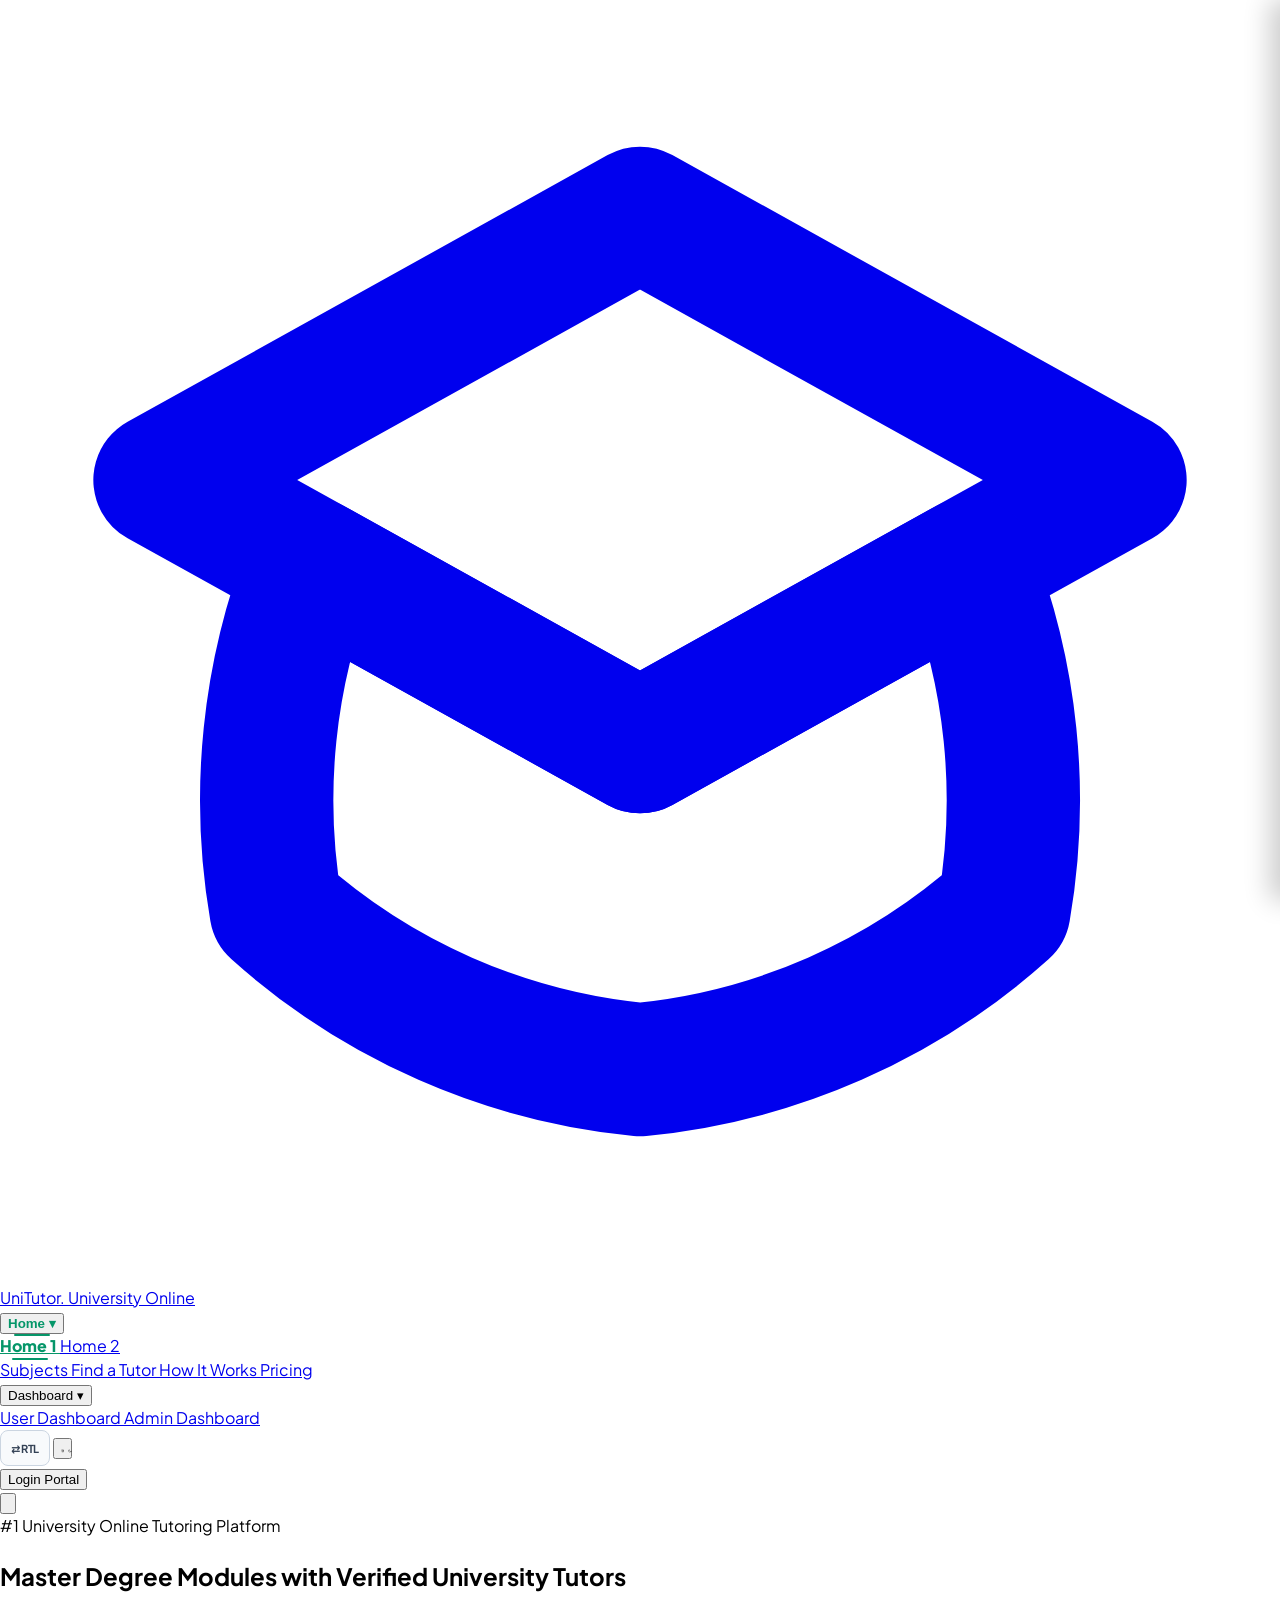
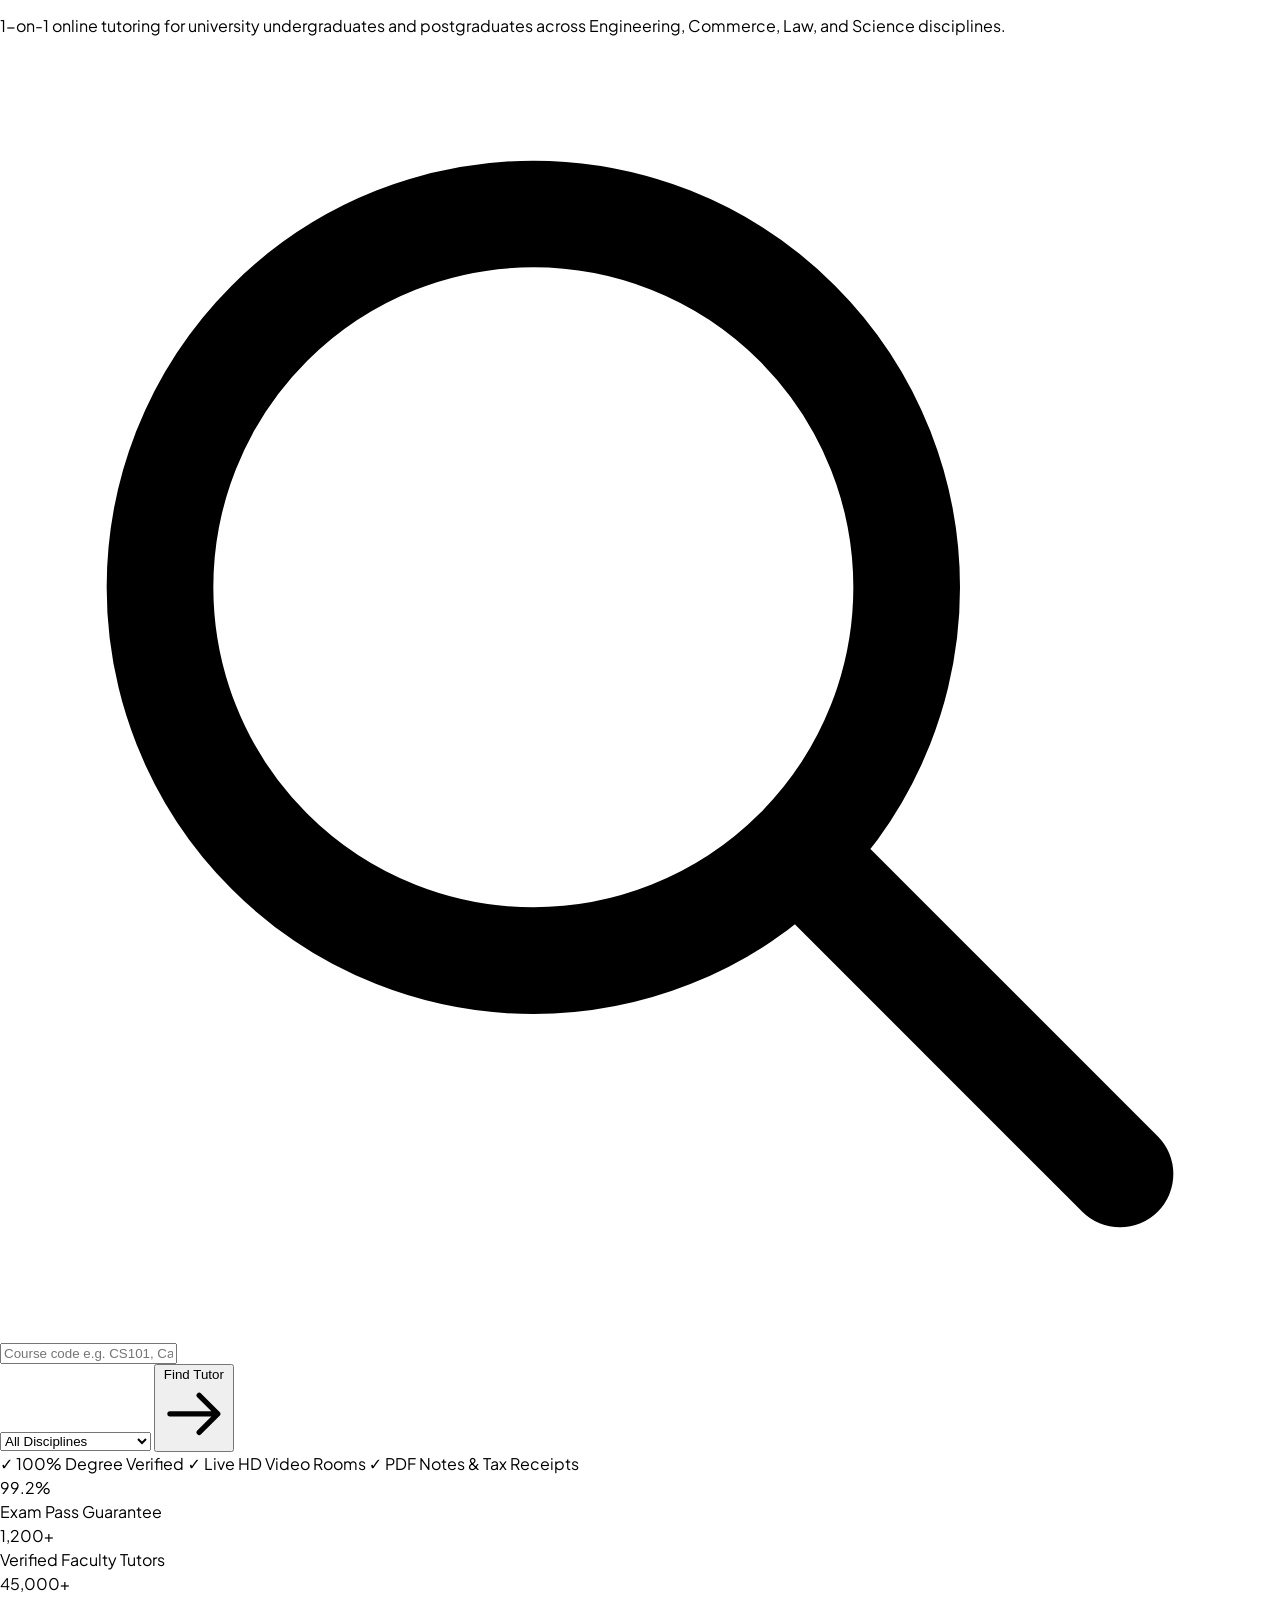
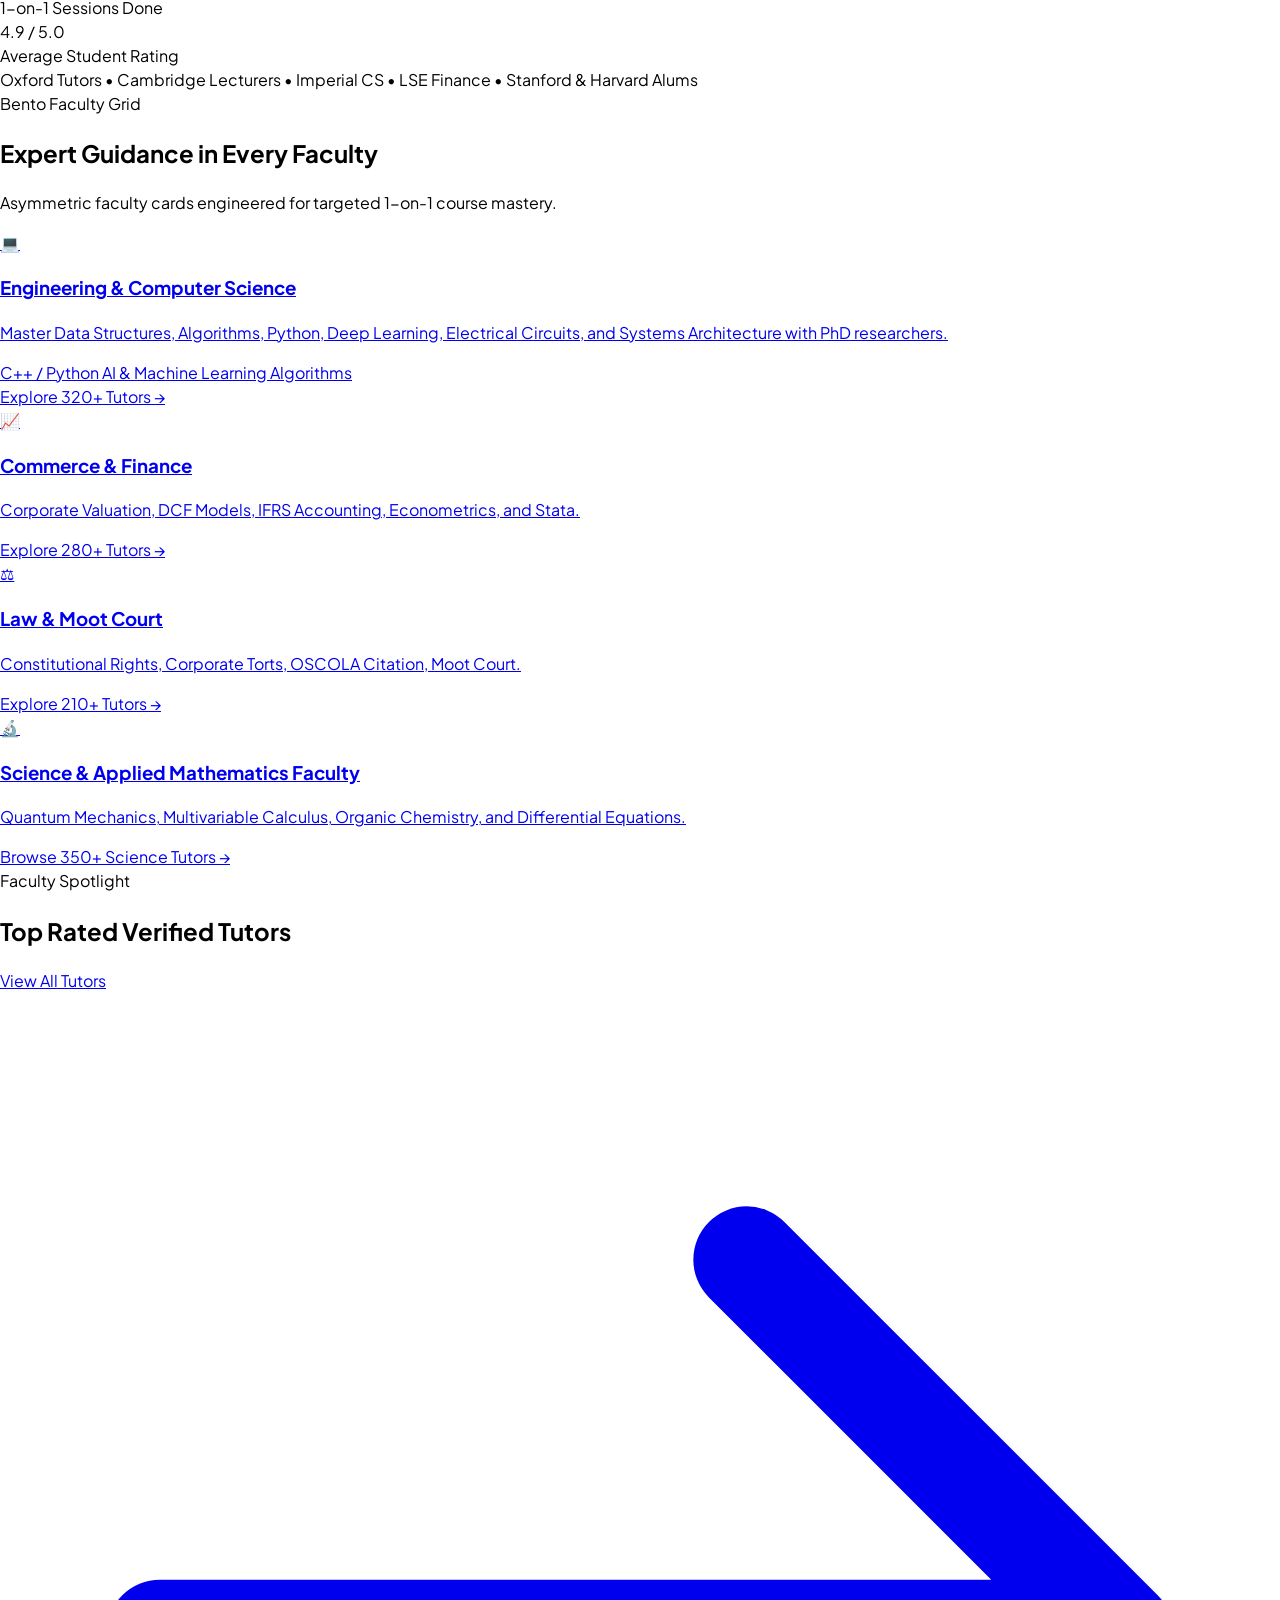
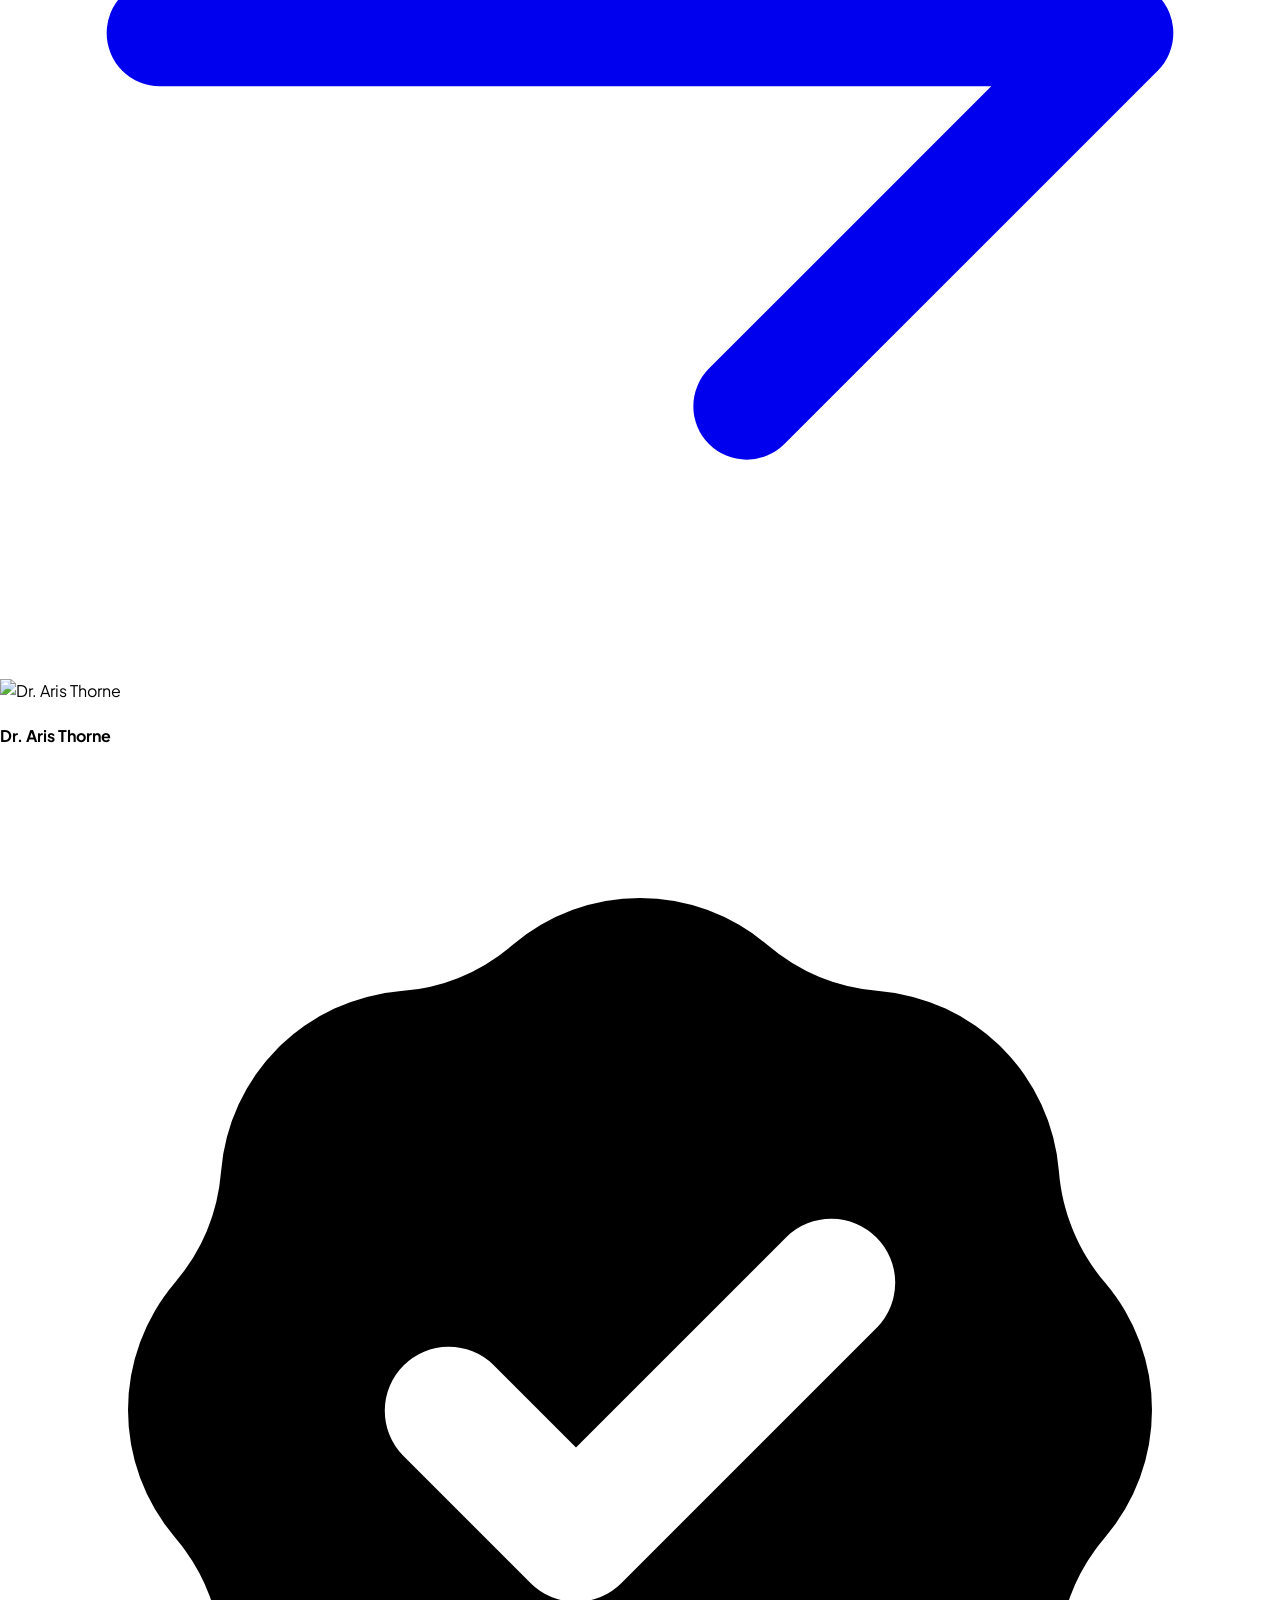
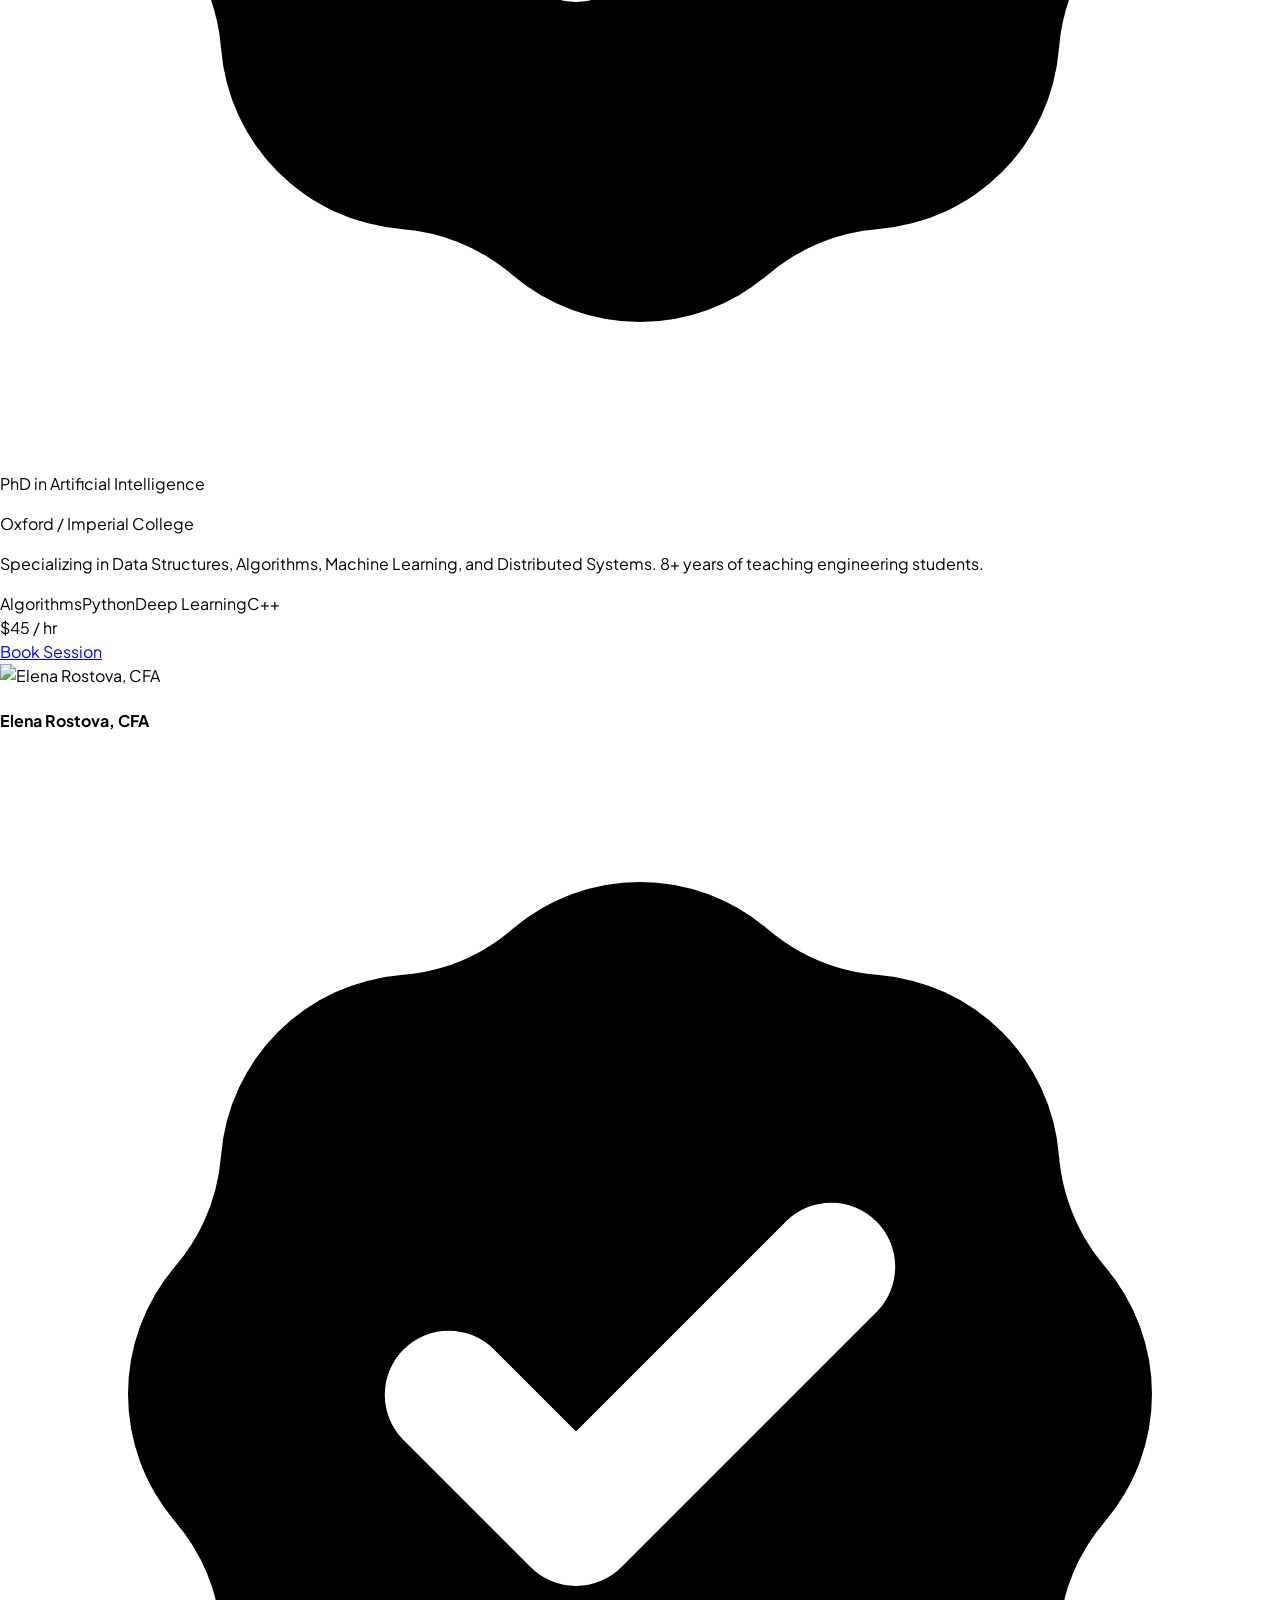
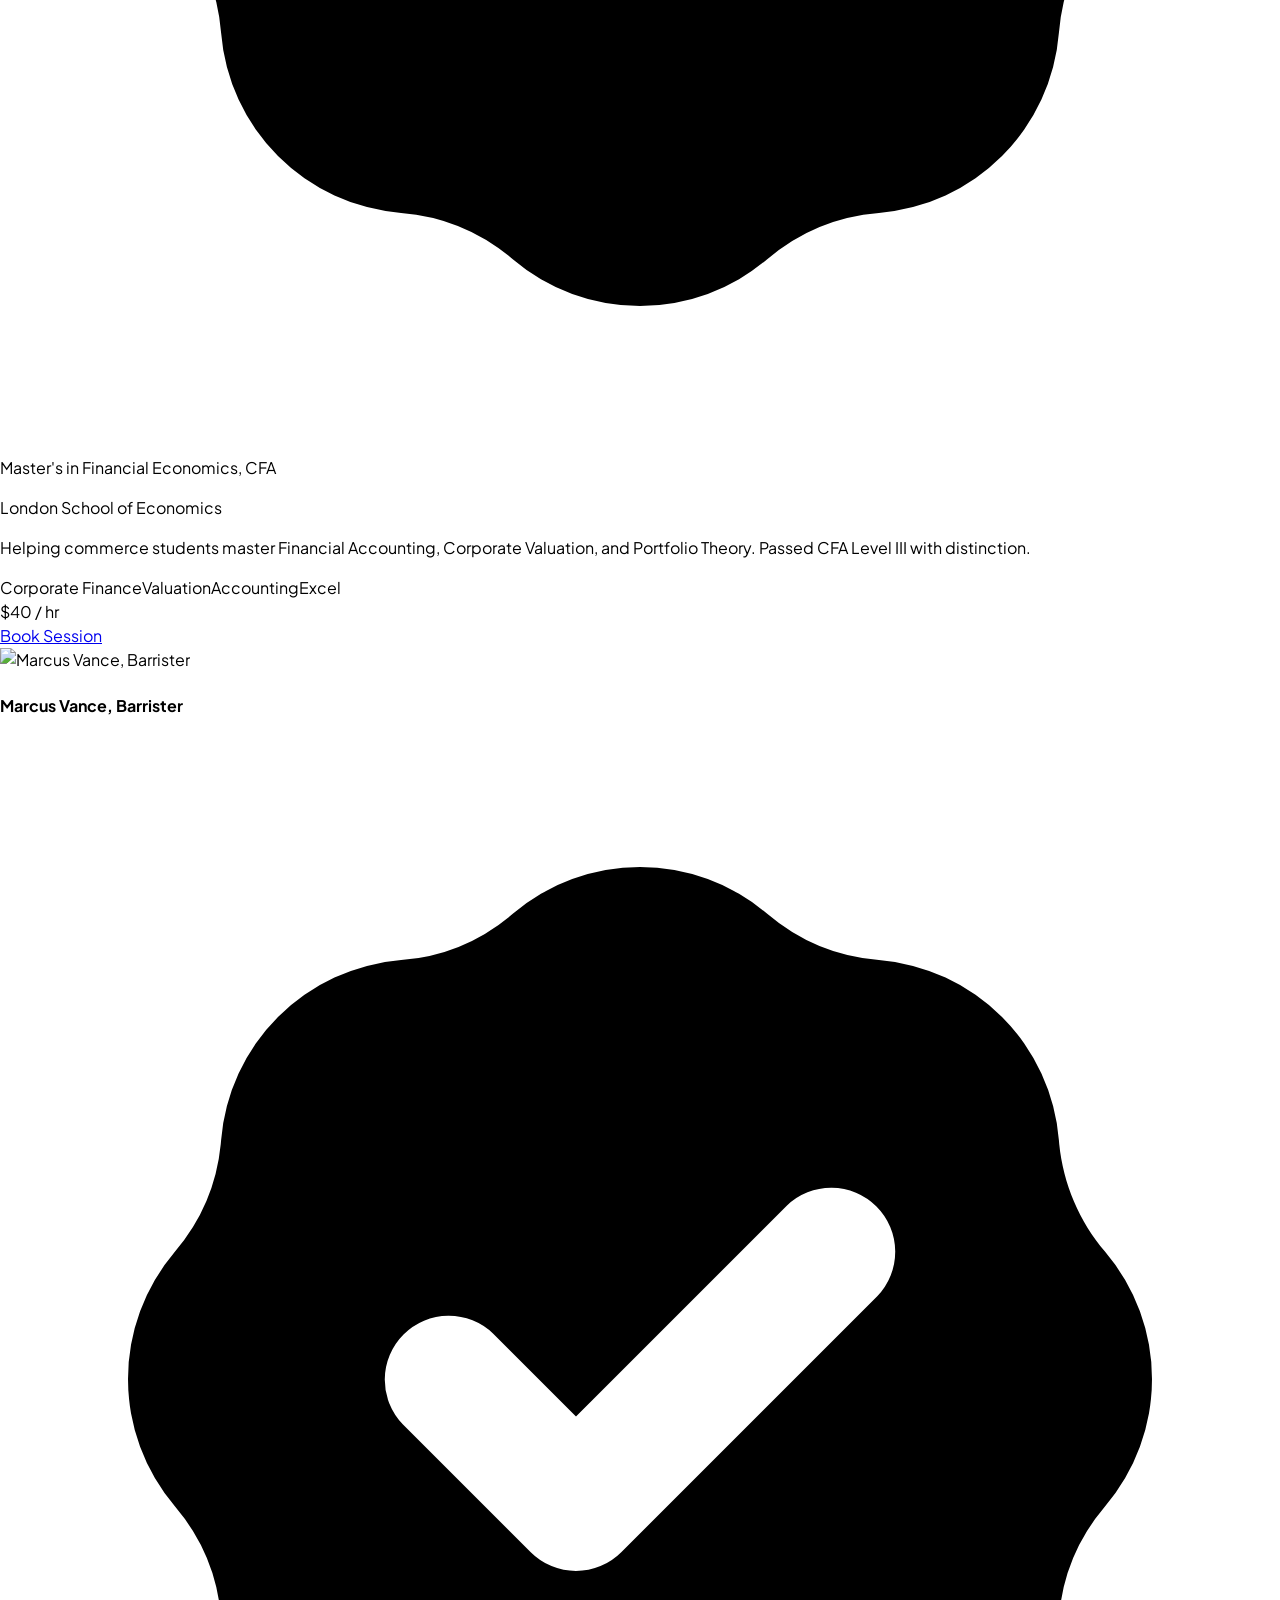
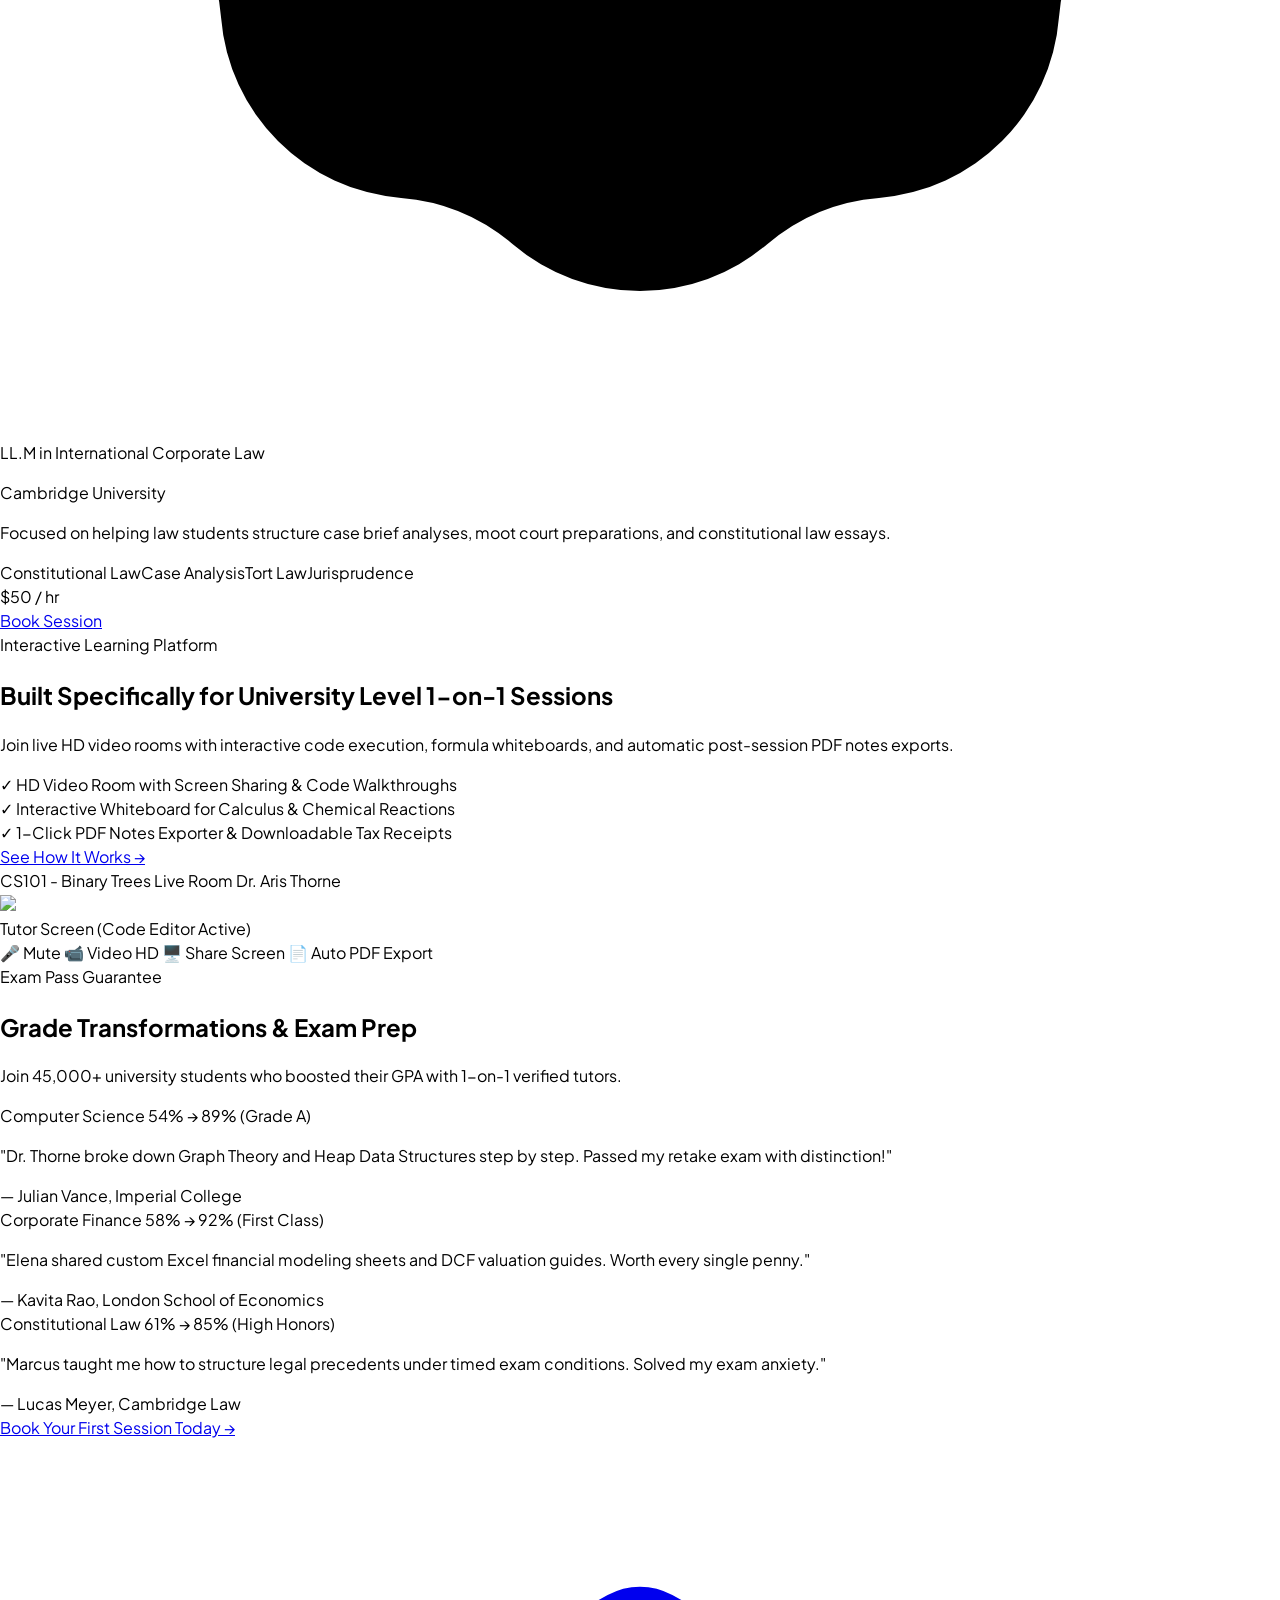
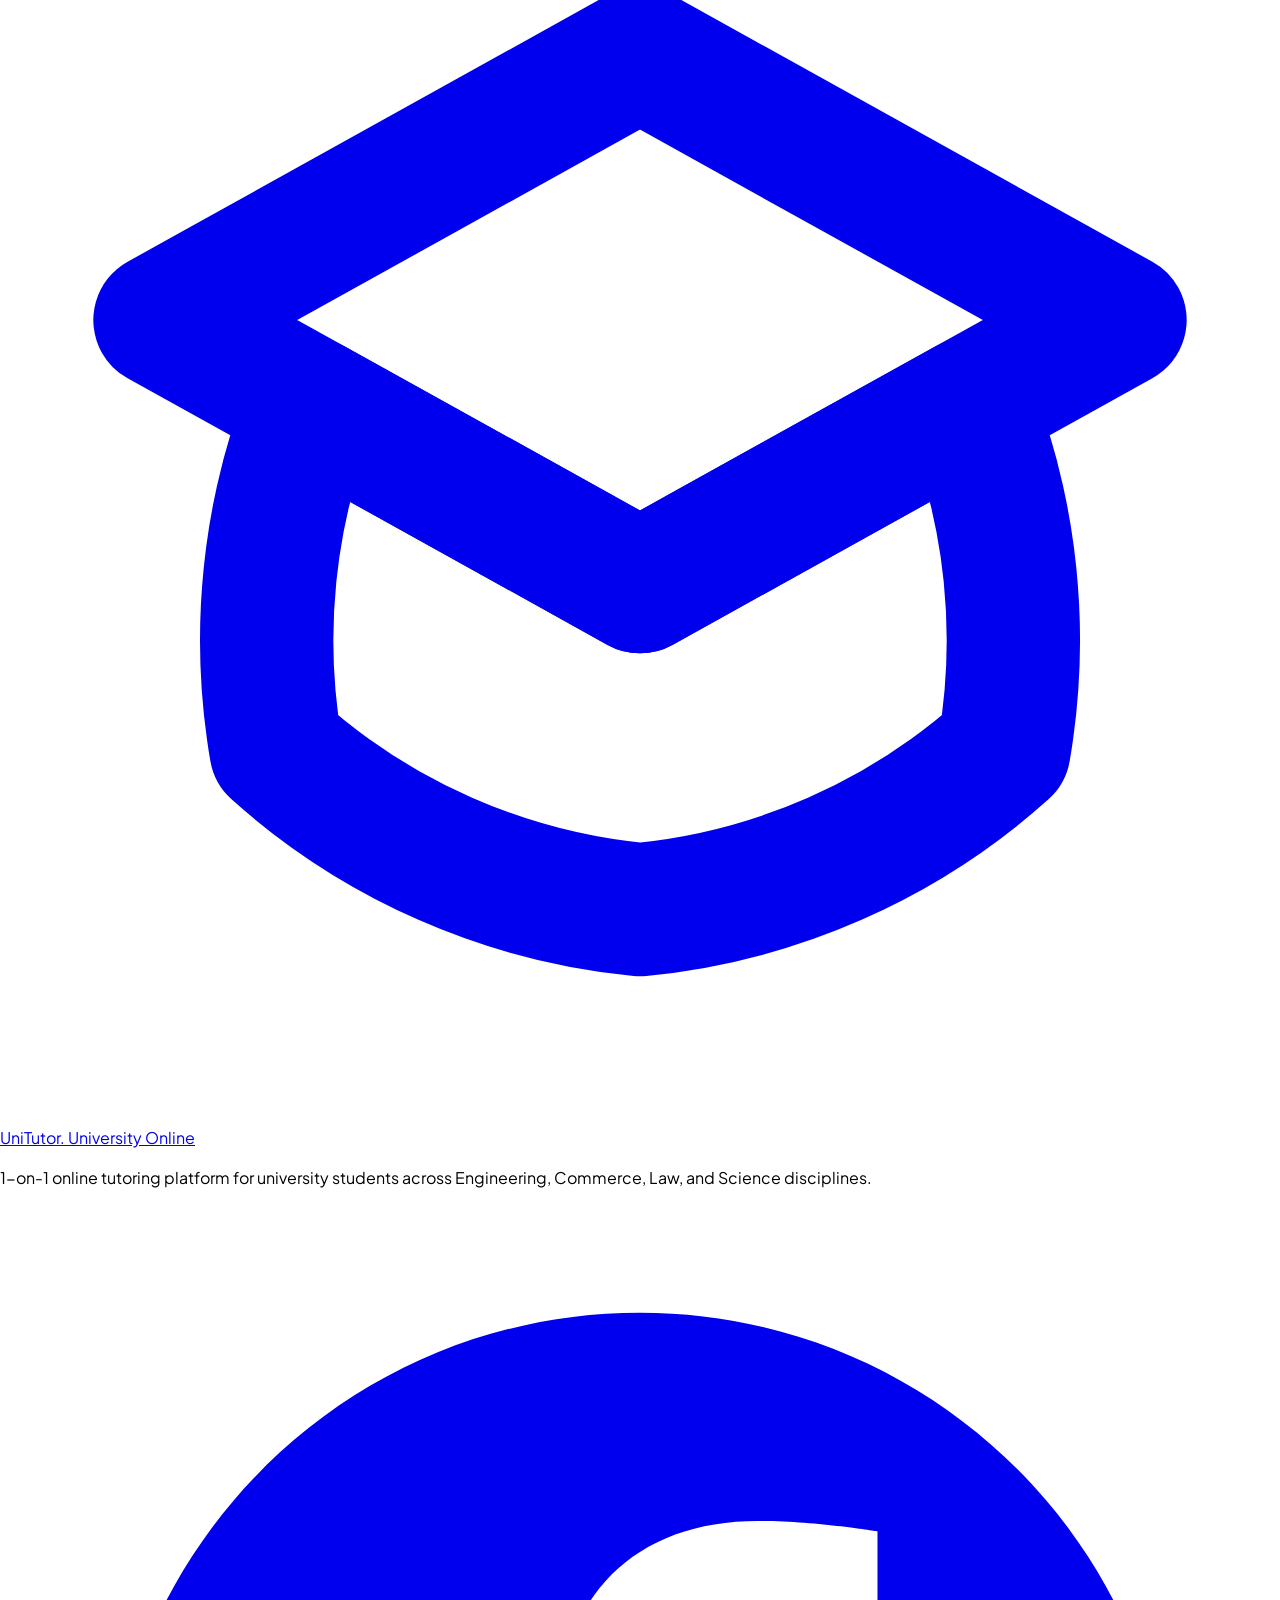
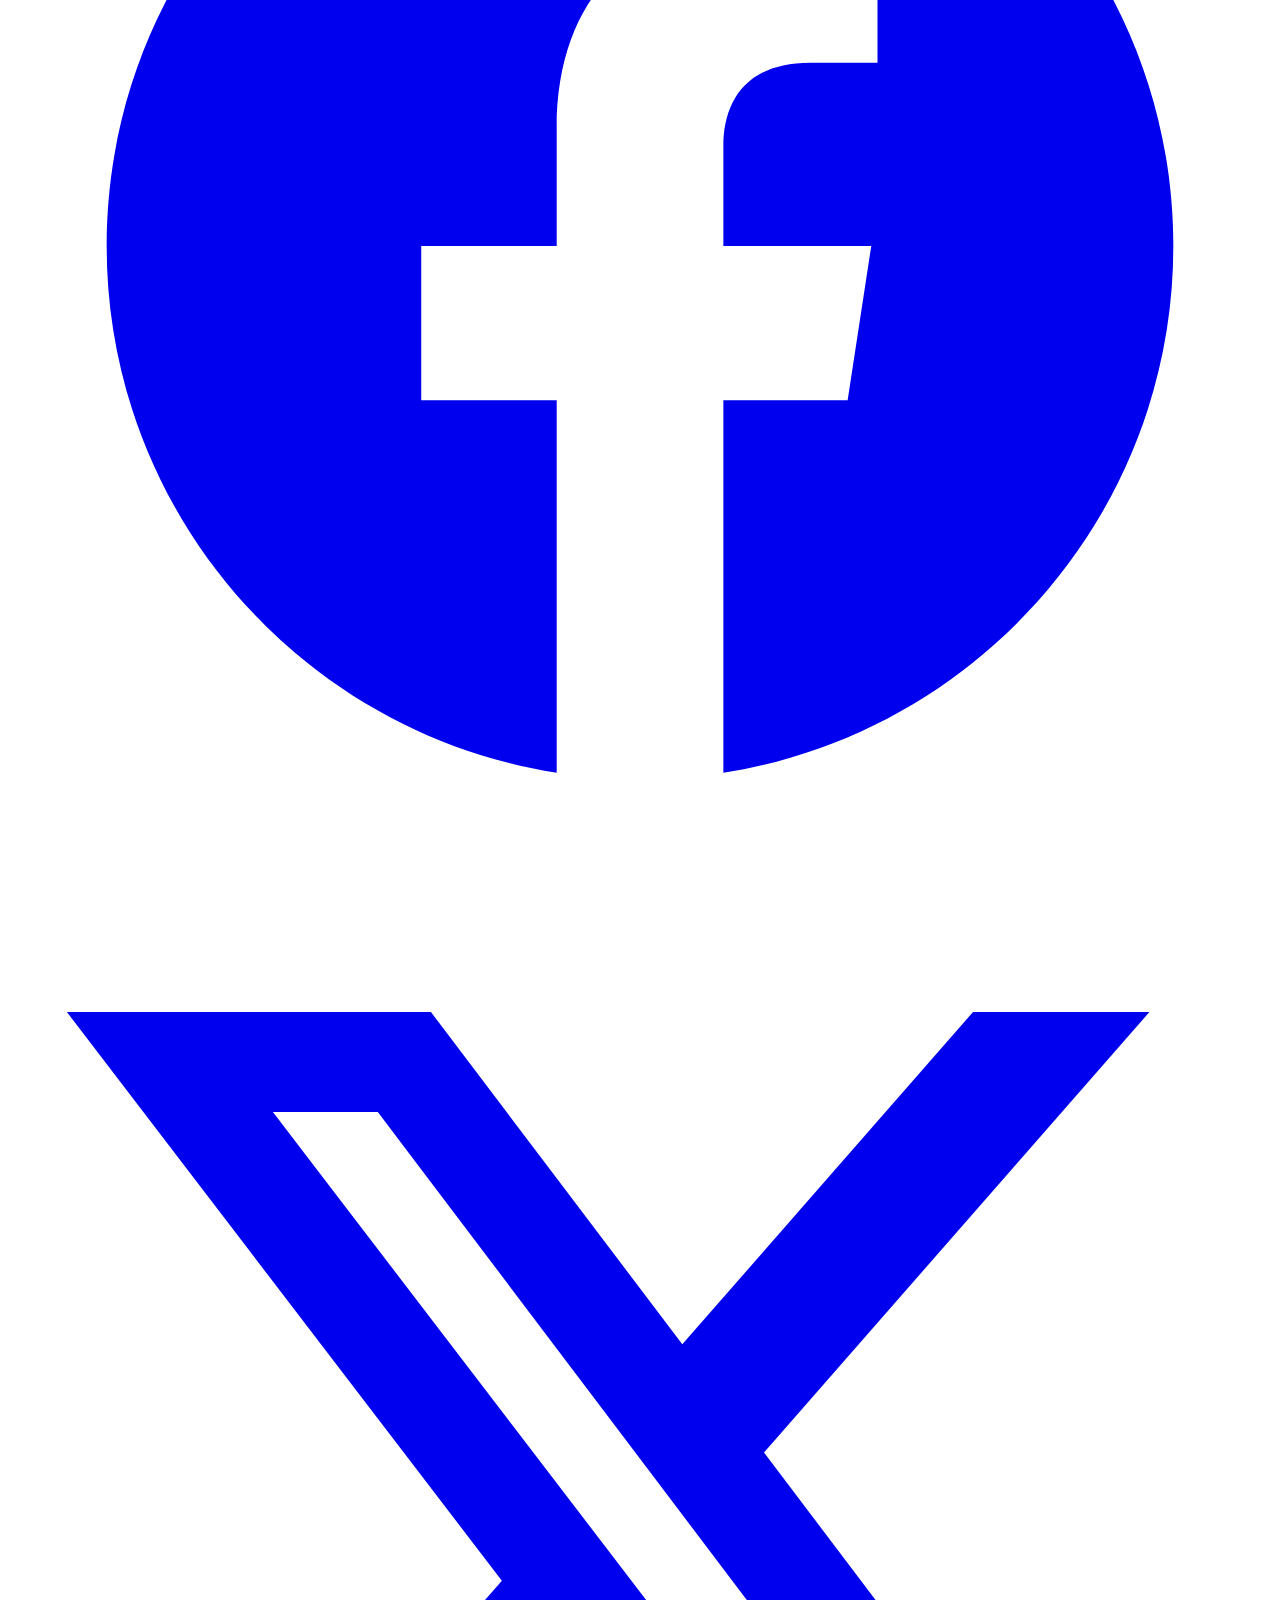
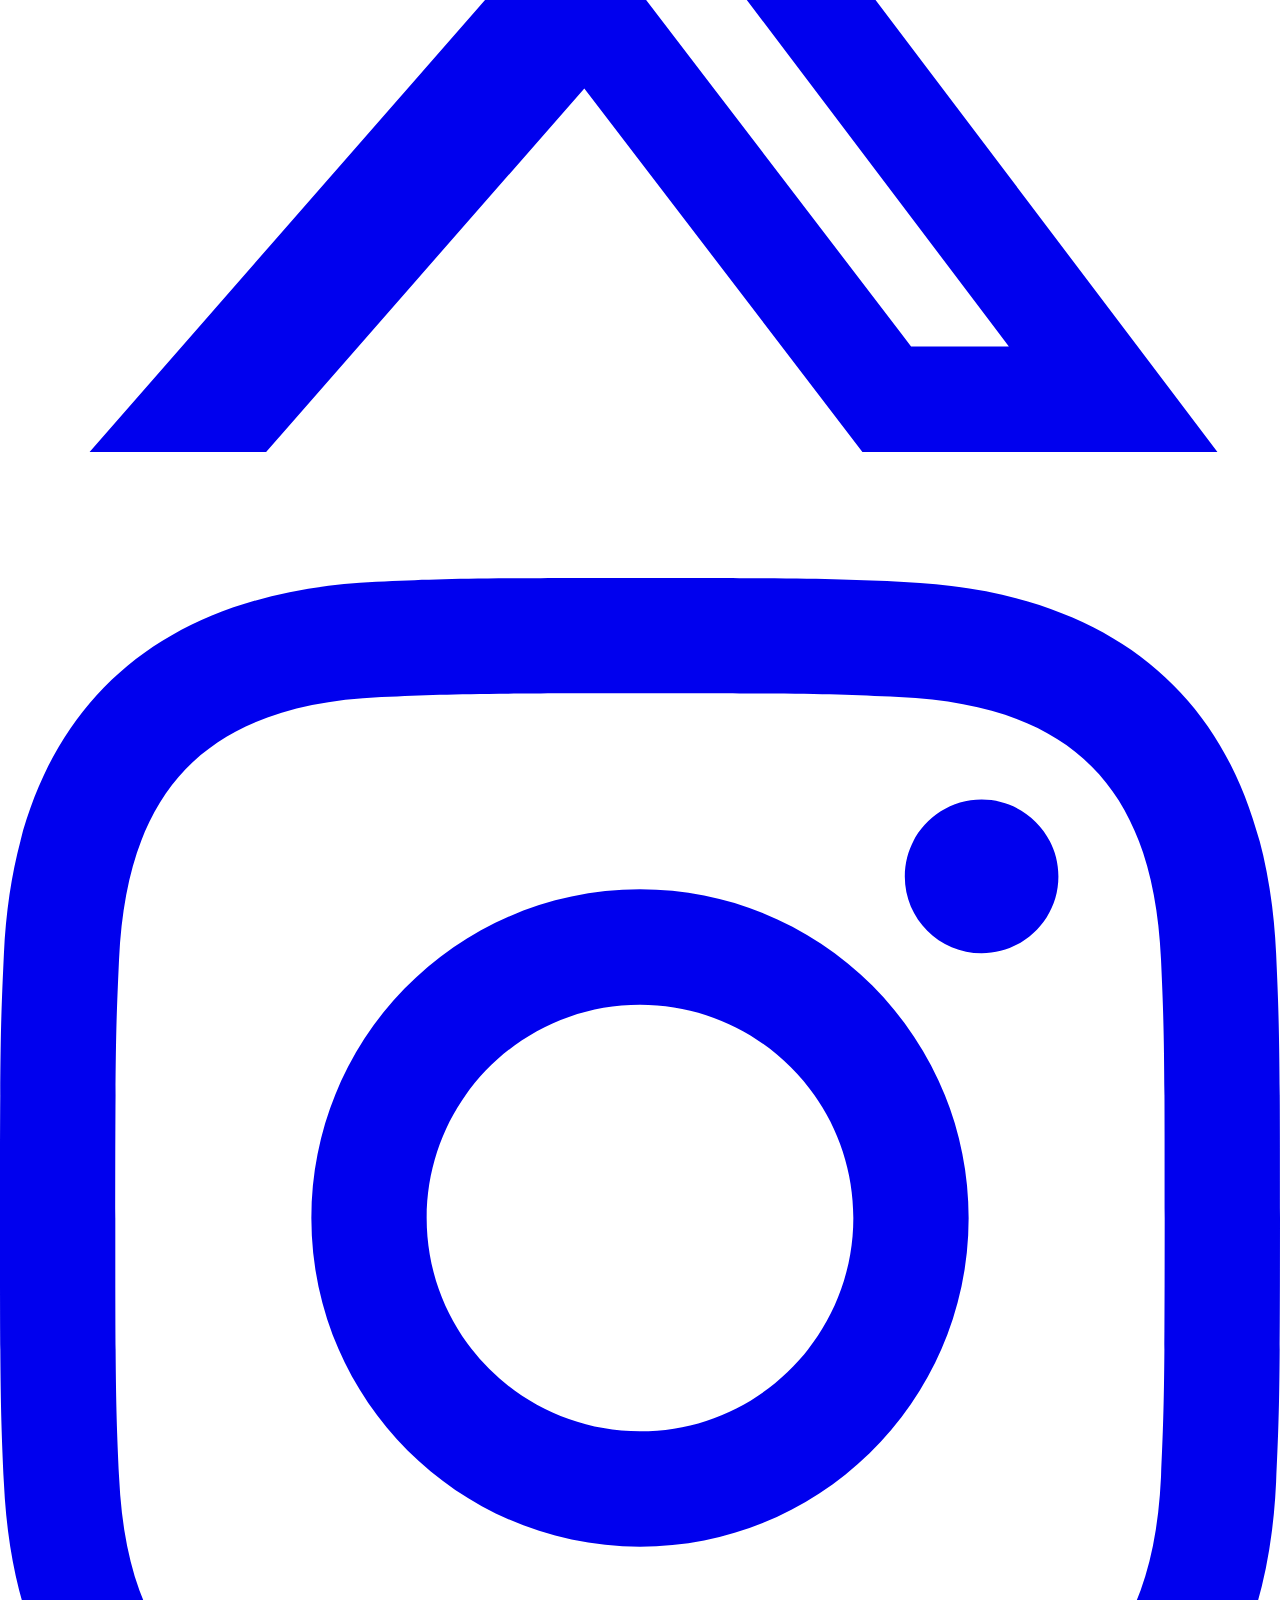
==== index.html @ f379d088 "first commit" ====
<!DOCTYPE html>
<html lang="en" dir="ltr" class="light">
<head>
  <meta charset="UTF-8">
  <meta name="viewport" content="width=device-width, initial-scale=1.0">
  <title>UniTutor - Online Tutoring for University Students</title>
  <link rel="icon" type="image/svg+xml" href="favicon.svg">
  
  <!-- Tailwind CSS CDN -->
  <script src="https://cdn.tailwindcss.com"></script>
  <script>
    tailwind.config = {
      darkMode: 'class',
      theme: {
        extend: {
          colors: {
            theme: {
              50: '#ecfdf5',
              100: '#d1fae5',
              200: '#a7f3d0',
              500: '#10b981',
              600: '#059669',
              700: '#047857',
              800: '#065f46',
              900: '#064e3b',
            },
            amberGold: {
              400: '#fbbf24',
              500: '#f59e0b',
              600: '#d97706',
            }
          }
        }
      }
    }
  </script>
  <link rel="stylesheet" href="css/styles.css">
</head>
<body class="bg-slate-50 text-slate-900 dark:bg-[#061512] dark:text-slate-100 min-h-screen flex flex-col font-sans transition-colors duration-300">

  <!-- Dynamic Sticky Activated Header Component Container -->
  <div id="navbar-container" class="sticky top-0 z-[9999] w-full">
    <header id="app-navbar" class="w-full bg-white/95 dark:bg-[#0d231e]/95 backdrop-blur-md border-b border-emerald-100 dark:border-[#1a3d35] transition-all duration-300">
      <div class="max-w-7xl mx-auto px-4 sm:px-6 lg:px-8">
        <div class="flex items-center justify-between h-16 one-line-nav">
          
          <!-- Brand Logo with Emblem -->
          <a href="index.html" class="flex items-center gap-2.5 shrink-0 group">
            <div class="w-9 h-9 rounded-xl bg-gradient-to-tr from-theme-600 via-theme-500 to-amberGold-500 flex items-center justify-center text-white shadow-md shadow-theme-600/30 group-hover:scale-105 transition-transform logo-glow">
              <svg class="w-5 h-5" fill="none" stroke="currentColor" viewBox="0 0 24 24">
                <path stroke-linecap="round" stroke-linejoin="round" stroke-width="2.5" d="M12 14l9-5-9-5-9 5 9 5z"/>
                <path stroke-linecap="round" stroke-linejoin="round" stroke-width="2.5" d="M12 14l6.16-3.422a12.083 12.083 0 01.665 6.479A11.952 11.952 0 0112 20.055a11.952 11.952 0 01-6.824-2.998 12.078 12.078 0 01.665-6.479L12 14z"/>
              </svg>
            </div>
            <div>
              <span class="text-lg font-black tracking-tight text-slate-900 dark:text-white">UniTutor<span class="text-amberGold-500">.</span></span>
              <span class="block text-[9px] font-extrabold text-theme-600 dark:text-theme-400 tracking-wider uppercase leading-none">University Online</span>
            </div>
          </a>

          <!-- Desktop Navigation Menu -->
          <nav class="hidden lg:flex items-center space-x-1 lg:space-x-2 text-sm font-bold">
            
            <!-- Home Dropdown (Active on index.html) -->
            <div class="relative group">
              <button type="button" class="nav-link-active inline-flex items-center gap-1 px-3 py-1.5 text-slate-700 dark:text-slate-200 hover:text-theme-600 dark:hover:text-theme-400 rounded-lg hover:bg-emerald-50 dark:hover:bg-[#163830] transition">
                <span>Home</span>
                <span class="text-[10px] text-slate-400 group-hover:rotate-180 transition-transform">▾</span>
              </button>
              
              <div class="absolute left-0 mt-1 w-48 rounded-xl bg-white dark:bg-[#0d231e] shadow-xl border border-emerald-100 dark:border-[#1a3d35] opacity-0 invisible group-hover:opacity-100 group-hover:visible transition-all duration-150 z-50 p-1.5 space-y-1 text-xs">
                <a href="index.html" class="nav-link-active block px-3 py-2 rounded-lg font-bold text-slate-800 dark:text-slate-200 hover:bg-theme-50 dark:hover:bg-[#163830]">
                  Home 1
                </a>
                <a href="home2.html" class="block px-3 py-2 rounded-lg font-bold text-slate-800 dark:text-slate-200 hover:bg-emerald-50 dark:hover:bg-[#163830]">
                  Home 2 
                </a>
              </div>
            </div>

            <!-- Subjects -->
            <a href="subjects.html" class="px-3 py-1.5 text-slate-700 dark:text-slate-200 hover:text-theme-600 dark:hover:text-theme-400 rounded-lg hover:bg-emerald-50 dark:hover:bg-[#163830] transition">
              Subjects
            </a>

            <!-- Find a Tutor -->
            <a href="tutors.html" class="px-3 py-1.5 text-slate-700 dark:text-slate-200 hover:text-theme-600 dark:hover:text-theme-400 rounded-lg hover:bg-emerald-50 dark:hover:bg-[#163830] transition">
              Find a Tutor
            </a>

            <!-- How It Works -->
            <a href="how-it-works.html" class="px-3 py-1.5 text-slate-700 dark:text-slate-200 hover:text-theme-600 dark:hover:text-theme-400 rounded-lg hover:bg-emerald-50 dark:hover:bg-[#163830] transition">
              How It Works
            </a>

            <!-- Pricing -->
            <a href="pricing.html" class="px-3 py-1.5 text-slate-700 dark:text-slate-200 hover:text-theme-600 dark:hover:text-theme-400 rounded-lg hover:bg-emerald-50 dark:hover:bg-[#163830] transition">
              Pricing
            </a>

            <!-- Dashboard Dropdown -->
            <div class="relative group">
              <button type="button" class="inline-flex items-center gap-1 px-3 py-1.5 text-slate-700 dark:text-slate-200 hover:text-theme-600 dark:hover:text-theme-400 rounded-lg hover:bg-emerald-50 dark:hover:bg-[#163830] transition">
                <span>Dashboard</span>
                <span class="text-[10px] text-slate-400 group-hover:rotate-180 transition-transform">▾</span>
              </button>
              
              <div class="absolute left-0 mt-1 w-52 rounded-xl bg-white dark:bg-[#0d231e] shadow-xl border border-emerald-100 dark:border-[#1a3d35] opacity-0 invisible group-hover:opacity-100 group-hover:visible transition-all duration-150 z-50 p-1.5 space-y-1 text-xs">
                <a href="student-dashboard.html" class="block px-3 py-2 rounded-lg font-bold text-slate-800 dark:text-slate-200 hover:bg-theme-50 dark:hover:bg-[#163830]">
                  User Dashboard 
                </a>
                <a href="admin-dashboard.html" class="block px-3 py-2 rounded-lg font-bold text-slate-800 dark:text-slate-200 hover:bg-emerald-50 dark:hover:bg-[#163830]">
                  Admin Dashboard
                </a>
              </div>
            </div>

          </nav>

          <!-- Right Side Controls -->
          <div class="flex items-center space-x-2 shrink-0">
            
            <!-- RTL Layout Switcher Button (Desktop) -->
            <button class="action-btn hidden lg:inline-flex" id="btn-rtl-toggle" onclick="toggleRTL()" aria-label="Toggle LTR/RTL Layout" title="Switch layout direction">
              <span style="font-size: 11px; font-weight: 700; letter-spacing: -0.5px;">⇄ RTL</span>
            </button>

            <!-- Dark Mode Switcher ICON Button (Desktop) -->
            <button id="dark-mode-btn" onclick="toggleDarkMode()" type="button" title="Toggle Light / Dark Mode" class="utility-icon-btn hidden lg:inline-flex text-slate-700 dark:text-slate-300 bg-emerald-50 dark:bg-[#163830] border border-emerald-200 dark:border-[#1a3d35] hover:bg-emerald-100 transition p-2">
              <svg id="sun-icon" class="w-4 h-4 hidden dark:block text-amberGold-400" fill="none" stroke="currentColor" viewBox="0 0 24 24">
                <path stroke-linecap="round" stroke-linejoin="round" stroke-width="2" d="M12 3v1m0 16v1m9-9h-1M4 12H3m15.364 6.364l-.707-.707M6.343 6.343l-.707-.707m12.728 0l-.707.707M6.343 17.657l-.707.707M16 12a4 4 0 11-8 0 4 4 0 018 0z"/>
              </svg>
              <svg id="moon-icon" class="w-4 h-4 block dark:hidden text-theme-600" fill="none" stroke="currentColor" viewBox="0 0 24 24">
                <path stroke-linecap="round" stroke-linejoin="round" stroke-width="2" d="M20.354 15.354A9 9 0 018.646 3.646 9.003 9.003 0 0012 21a9.003 9.003 0 008.354-5.646z"/>
              </svg>
            </button>

            <!-- Clean Login Portal Button (Desktop) -->
            <div id="user-auth-area" class="hidden lg:block">
              <button onclick="openLoginModal()" type="button" class="px-4 py-2 text-xs font-black text-white bg-gradient-to-r from-theme-600 to-amberGold-600 hover:from-theme-700 hover:to-amberGold-700 rounded-xl shadow-md shadow-theme-600/20 transition hover:scale-105">
                Login Portal
              </button>
            </div>

            <!-- Mobile Hamburger Toggle Icon Button -->
            <button onclick="toggleMobileMenu()" type="button" aria-label="Open Mobile Menu" class="lg:hidden p-2 text-slate-700 dark:text-slate-200 hover:bg-emerald-50 dark:hover:bg-[#163830] rounded-xl border border-slate-200 dark:border-[#1a3d35] transition">
              <svg class="w-5 h-5" fill="none" stroke="currentColor" viewBox="0 0 24 24">
                <path stroke-linecap="round" stroke-linejoin="round" stroke-width="2" d="M4 6h16M4 12h16M4 18h16"/>
              </svg>
            </button>

          </div>

        </div>
      </div>

      <!-- Mobile Right Side Off-Canvas Menu Drawer -->
      <div id="mobile-menu" class="hidden lg:hidden">
        <!-- Overlay Backdrop -->
        <div onclick="toggleMobileMenu(false)" class="mobile-backdrop"></div>
        
        <!-- Right Drawer Container -->
        <div id="mobile-menu-container">
          <!-- Drawer Header -->
          <div class="flex items-center justify-between pb-4 border-b border-emerald-100 dark:border-[#1a3d35]">
            <div class="flex items-center gap-2">
              <div class="w-8 h-8 rounded-lg bg-gradient-to-tr from-theme-600 to-amberGold-500 flex items-center justify-center text-white text-xs font-black shadow">
                UT
              </div>
              <span class="font-black text-sm text-slate-900 dark:text-white">Navigation</span>
            </div>
            <button onclick="toggleMobileMenu(false)" type="button" aria-label="Close Menu" class="p-1.5 rounded-lg text-slate-500 hover:text-slate-900 dark:text-slate-400 dark:hover:text-white hover:bg-slate-100 dark:hover:bg-[#163830] transition">
              <svg class="w-5 h-5" fill="none" stroke="currentColor" viewBox="0 0 24 24">
                <path stroke-linecap="round" stroke-linejoin="round" stroke-width="2" d="M6 18L18 6M6 6l12 12"/>
              </svg>
            </button>
          </div>

          <!-- Navigation Links -->
          <div class="py-4 space-y-1 text-sm font-bold flex-grow overflow-y-auto">
            
            <!-- Home Collapsible Submenu -->
            <div class="rounded-xl overflow-hidden">
              <button type="button" onclick="toggleMobileSubmenu('mobile-home-submenu', this)" class="w-full flex items-center justify-between px-3 py-2.5 rounded-xl text-slate-700 dark:text-slate-200 hover:bg-emerald-50 dark:hover:bg-[#163830] transition font-bold">
                <span>Home</span>
                <svg class="w-4 h-4 submenu-arrow transition-transform duration-200 text-slate-400" fill="none" stroke="currentColor" viewBox="0 0 24 24"><path stroke-linecap="round" stroke-linejoin="round" stroke-width="2" d="M19 9l-7 7-7-7"/></svg>
              </button>
              <div id="mobile-home-submenu" class="mobile-submenu hidden pl-4 pr-1 py-1 space-y-1 bg-emerald-50/50 dark:bg-[#061512]/50 rounded-xl my-1 border border-emerald-100/50 dark:border-[#1a3d35]">
                <a href="index.html" class="block px-3 py-2 text-xs rounded-lg text-slate-700 dark:text-slate-200 hover:text-theme-600 dark:hover:text-theme-400 hover:bg-white dark:hover:bg-[#163830] transition font-bold">
                  Home 1 
                </a>
                <a href="home2.html" class="block px-3 py-2 text-xs rounded-lg text-slate-700 dark:text-slate-200 hover:text-theme-600 dark:hover:text-theme-400 hover:bg-white dark:hover:bg-[#163830] transition font-bold">
                  Home 2 
                </a>
              </div>
            </div>

            <a href="subjects.html" class="block px-3 py-2.5 rounded-xl text-slate-700 dark:text-slate-200 hover:bg-emerald-50 dark:hover:bg-[#163830] transition">Subjects Directory</a>
            <a href="tutors.html" class="block px-3 py-2.5 rounded-xl text-slate-700 dark:text-slate-200 hover:bg-emerald-50 dark:hover:bg-[#163830] transition">Find a Tutor</a>
            <a href="how-it-works.html" class="block px-3 py-2.5 rounded-xl text-slate-700 dark:text-slate-200 hover:bg-emerald-50 dark:hover:bg-[#163830] transition">How It Works</a>
            <a href="pricing.html" class="block px-3 py-2.5 rounded-xl text-slate-700 dark:text-slate-200 hover:bg-emerald-50 dark:hover:bg-[#163830] transition">Pricing</a>

            <!-- Dashboard Collapsible Submenu -->
            <div class="rounded-xl overflow-hidden">
              <button type="button" onclick="toggleMobileSubmenu('mobile-dashboard-submenu', this)" class="w-full flex items-center justify-between px-3 py-2.5 rounded-xl text-slate-700 dark:text-slate-200 hover:bg-emerald-50 dark:hover:bg-[#163830] transition font-bold">
                <span>Dashboard</span>
                <svg class="w-4 h-4 submenu-arrow transition-transform duration-200 text-slate-400" fill="none" stroke="currentColor" viewBox="0 0 24 24"><path stroke-linecap="round" stroke-linejoin="round" stroke-width="2" d="M19 9l-7 7-7-7"/></svg>
              </button>
              <div id="mobile-dashboard-submenu" class="mobile-submenu hidden pl-4 pr-1 py-1 space-y-1 bg-emerald-50/50 dark:bg-[#061512]/50 rounded-xl my-1 border border-emerald-100/50 dark:border-[#1a3d35]">
                <a href="student-dashboard.html" class="block px-3 py-2 text-xs rounded-lg text-theme-600 dark:text-theme-400 hover:bg-white dark:hover:bg-[#163830] transition font-bold">
                  User Dashboard
                </a>
                <a href="admin-dashboard.html" class="block px-3 py-2 text-xs rounded-lg text-amberGold-600 dark:text-amberGold-400 hover:bg-white dark:hover:bg-[#163830] transition font-bold">
                  Admin Dashboard
                </a>
              </div>
            </div>

          </div>

          <!-- Bottom Utility Controls inside Mobile Menu (RTL, Dark Mode, Login) -->
          <div class="pt-4 border-t border-emerald-100 dark:border-[#1a3d35] space-y-3">
            <div class="grid grid-cols-2 gap-2">
              <!-- Mobile RTL Button -->
              <button onclick="toggleRTL()" type="button" class="action-btn w-full py-2 px-3 justify-center text-xs font-bold gap-1">
                <span>⇄ RTL</span>
              </button>
              
              <!-- Mobile Dark Mode Button -->
              <button onclick="toggleDarkMode()" type="button" class="action-btn w-full py-2 px-3 justify-center text-xs font-bold gap-1">
                <span class="dark:hidden">🌙 Dark</span>
                <span class="hidden dark:inline">☀️ Light</span>
              </button>
            </div>

            <!-- Mobile Login Portal Button -->
            <a href="login.html" class="w-full text-center py-2.5 px-4 text-xs font-black text-white bg-gradient-to-r from-theme-600 to-amberGold-600 rounded-xl shadow-md block transition hover:opacity-95">
              Login Portal →
            </a>
          </div>
        </div>
      </div>
    </header>
  </div>

  <!-- MAIN CONTENT - 6 DISTINCT SECTIONS WITH MODERN BENTO & GLASS LAYOUT -->
  <main class="flex-grow">
    
    <!-- ============================================================== -->
    <!-- SECTION 1: FULL SCREEN HERO WITH GLASSMORPHISM & BG IMAGE      -->
    <!-- ============================================================== -->
    <section class="relative min-h-[calc(100vh-4rem)] flex items-center justify-center bg-cover bg-center bg-no-repeat overflow-hidden" style="background-image: url('https://images.unsplash.com/photo-1523240795612-9a054b0db644?auto=format&fit=crop&q=80&w=1920');">
      <!-- Dark Gradient Overlay for High Contrast -->
      <div class="absolute inset-0 bg-gradient-to-b from-slate-950/85 via-[#061512]/90 to-[#061512]"></div>

      <div class="max-w-7xl mx-auto px-4 sm:px-6 lg:px-8 relative z-10 py-20 text-center space-y-8">
        
        <div class="inline-flex items-center gap-2 px-4 py-2 rounded-full bg-emerald-500/20 text-emerald-300 border border-emerald-500/30 text-xs font-black uppercase tracking-wider backdrop-blur-md shadow-lg">
          <span class="w-2.5 h-2.5 rounded-full bg-amberGold-400 animate-pulse"></span>
          #1 University Online Tutoring Platform
        </div>

        <h1 class="text-4xl sm:text-6xl lg:text-7xl font-black text-white tracking-tight leading-[1.12] max-w-4xl mx-auto drop-shadow-2xl">
          Master Degree Modules with <span class="text-transparent bg-clip-text bg-gradient-to-r from-emerald-400 via-theme-300 to-amberGold-400">Verified University Tutors</span>
        </h1>

        <p class="text-slate-200 text-base sm:text-xl max-w-2xl mx-auto font-medium leading-relaxed drop-shadow">
          1-on-1 online tutoring for university undergraduates and postgraduates across Engineering, Commerce, Law, and Science disciplines.
        </p>

        <!-- Glassmorphism Search & Filter Bar -->
        <div class="max-w-3xl mx-auto bg-white/95 dark:bg-[#0d231e]/95 p-3 sm:p-4 rounded-3xl shadow-2xl border border-white/20 dark:border-[#1a3d35] space-y-3 sm:space-y-0 sm:flex sm:items-center sm:gap-3 backdrop-blur-md">
          
          <div class="flex-1 flex items-center gap-2 px-4 py-3 bg-slate-100 dark:bg-[#061512] rounded-2xl">
            <svg class="w-5 h-5 text-slate-400" fill="none" stroke="currentColor" viewBox="0 0 24 24"><path stroke-linecap="round" stroke-linejoin="round" stroke-width="2" d="M21 21l-6-6m2-5a7 7 0 11-14 0 7 7 0 0114 0z"/></svg>
            <input type="text" id="hero-search-query" placeholder="Course code e.g. CS101, Calculus, Finance..." class="bg-transparent text-sm font-semibold w-full focus:outline-none dark:text-white placeholder:text-slate-400">
          </div>

          <select id="hero-search-subject" class="px-4 py-3 bg-slate-100 dark:bg-[#061512] rounded-2xl text-sm font-bold text-slate-700 dark:text-slate-200 border-0 cursor-pointer">
            <option value="">All Disciplines</option>
            <option value="Engineering">Engineering & CS</option>
            <option value="Commerce">Commerce & Finance</option>
            <option value="Law">Law & Moot Court</option>
            <option value="Science">Science & Calculus</option>
          </select>

          <button onclick="handleHeroSearch()" type="button" class="w-full sm:w-auto px-7 py-3.5 bg-theme-600 hover:bg-theme-700 text-white font-black rounded-2xl shadow-lg shadow-theme-600/30 transition hover:scale-105 flex items-center justify-center gap-2">
            <span>Find Tutor</span>
            <svg class="w-4 h-4" fill="none" stroke="currentColor" viewBox="0 0 24 24"><path stroke-linecap="round" stroke-linejoin="round" stroke-width="2" d="M14 5l7 7m0 0l-7 7m7-7H3"/></svg>
          </button>

        </div>

        <!-- Trust Badges -->
        <div class="flex flex-wrap items-center justify-center gap-4 text-xs font-extrabold text-slate-300 pt-2">
          <span class="flex items-center gap-1.5 bg-black/40 px-4 py-1.5 rounded-full border border-white/10">
            ✓ 100% Degree Verified
          </span>
          <span class="flex items-center gap-1.5 bg-black/40 px-4 py-1.5 rounded-full border border-white/10">
            ✓ Live HD Video Rooms
          </span>
          <span class="flex items-center gap-1.5 bg-black/40 px-4 py-1.5 rounded-full border border-white/10">
            ✓ PDF Notes & Tax Receipts
          </span>
        </div>

      </div>
    </section>


    <!-- ============================================================== -->
    <!-- SECTION 2: STATS & UNIVERSITY PARTNERS BAR                     -->
    <!-- ============================================================== -->
    <section class="py-12 bg-gradient-to-r from-theme-700 via-theme-600 to-emerald-800 text-white shadow-xl border-y border-theme-500/30">
      <div class="max-w-7xl mx-auto px-4 sm:px-6 lg:px-8">
        
        <div class="grid grid-cols-2 md:grid-cols-4 gap-8 text-center border-b border-white/10 pb-8 mb-8">
          <div class="space-y-1">
            <div class="text-3xl sm:text-4xl font-black">99.2%</div>
            <div class="text-xs sm:text-sm font-extrabold text-emerald-100">Exam Pass Guarantee</div>
          </div>
          <div class="space-y-1">
            <div class="text-3xl sm:text-4xl font-black">1,200+</div>
            <div class="text-xs sm:text-sm font-extrabold text-emerald-100">Verified Faculty Tutors</div>
          </div>
          <div class="space-y-1">
            <div class="text-3xl sm:text-4xl font-black">45,000+</div>
            <div class="text-xs sm:text-sm font-extrabold text-emerald-100">1-on-1 Sessions Done</div>
          </div>
          <div class="space-y-1">
            <div class="text-3xl sm:text-4xl font-black text-amberGold-400">4.9 / 5.0</div>
            <div class="text-xs sm:text-sm font-extrabold text-emerald-100">Average Student Rating</div>
          </div>
        </div>

        <!-- University Badges Row -->
        <div class="flex flex-wrap items-center justify-center gap-8 text-xs font-black uppercase tracking-widest text-emerald-200/80">
          <span>Oxford Tutors</span>
          <span>•</span>
          <span>Cambridge Lecturers</span>
          <span>•</span>
          <span>Imperial CS</span>
          <span>•</span>
          <span>LSE Finance</span>
          <span>•</span>
          <span>Stanford & Harvard Alums</span>
        </div>

      </div>
    </section>


    <!-- ============================================================== -->
    <!-- SECTION 3: BENTO-GRID ACADEMIC FACULTIES LAYOUT                -->
    <!-- ============================================================== -->
    <section class="py-20 max-w-7xl mx-auto px-4 sm:px-6 lg:px-8">
      <div class="text-center max-w-3xl mx-auto mb-16 space-y-3">
        <span class="px-4 py-1.5 rounded-full bg-emerald-100 dark:bg-emerald-950 text-theme-600 dark:text-theme-400 text-xs font-black uppercase tracking-wider">
          Bento Faculty Grid
        </span>
        <h2 class="text-3xl sm:text-4xl font-black text-slate-900 dark:text-white">Expert Guidance in Every Faculty</h2>
        <p class="text-slate-600 dark:text-slate-400 text-sm font-medium">Asymmetric faculty cards engineered for targeted 1-on-1 course mastery.</p>
      </div>

      <!-- Modern Bento Grid Layout -->
      <div class="grid grid-cols-1 md:grid-cols-3 lg:grid-cols-4 gap-6">
        
        <!-- Bento Item 1: Engineering (Span 2 cols) -->
        <a href="tutors.html?subject=Engineering" class="md:col-span-2 group bg-white dark:bg-[#0d231e] p-8 rounded-3xl shadow-xl border border-emerald-100 dark:border-[#1a3d35] hover:border-theme-500 transition-all hover:-translate-y-1 relative overflow-hidden flex flex-col justify-between">
          <div class="space-y-4 relative z-10">
            <div class="w-14 h-14 rounded-2xl bg-theme-100 dark:bg-theme-900/50 text-theme-600 dark:text-theme-400 flex items-center justify-center font-bold text-2xl">
              💻
            </div>
            <h3 class="text-2xl font-black text-slate-900 dark:text-white">Engineering & Computer Science</h3>
            <p class="text-xs text-slate-500 dark:text-slate-400 max-w-md leading-relaxed">
              Master Data Structures, Algorithms, Python, Deep Learning, Electrical Circuits, and Systems Architecture with PhD researchers.
            </p>
            <div class="flex flex-wrap gap-2 pt-2">
              <span class="px-2.5 py-1 rounded-lg bg-emerald-50 dark:bg-[#163830] text-[11px] font-extrabold text-theme-700 dark:text-theme-300">C++ / Python</span>
              <span class="px-2.5 py-1 rounded-lg bg-emerald-50 dark:bg-[#163830] text-[11px] font-extrabold text-theme-700 dark:text-theme-300">AI & Machine Learning</span>
              <span class="px-2.5 py-1 rounded-lg bg-emerald-50 dark:bg-[#163830] text-[11px] font-extrabold text-theme-700 dark:text-theme-300">Algorithms</span>
            </div>
          </div>
          <div class="pt-6 font-extrabold text-xs text-theme-600 dark:text-theme-400 inline-flex items-center gap-1 group-hover:gap-2 transition-all">
            Explore 320+ Tutors →
          </div>
        </a>

        <!-- Bento Item 2: Commerce -->
        <a href="tutors.html?subject=Commerce" class="group bg-white dark:bg-[#0d231e] p-8 rounded-3xl shadow-xl border border-emerald-100 dark:border-[#1a3d35] hover:border-amberGold-500 transition-all hover:-translate-y-1 flex flex-col justify-between">
          <div class="space-y-4">
            <div class="w-14 h-14 rounded-2xl bg-amberGold-500/20 text-amberGold-600 dark:text-amberGold-400 flex items-center justify-center font-bold text-2xl">
              📈
            </div>
            <h3 class="text-xl font-bold text-slate-900 dark:text-white">Commerce & Finance</h3>
            <p class="text-xs text-slate-500 dark:text-slate-400 leading-relaxed">
              Corporate Valuation, DCF Models, IFRS Accounting, Econometrics, and Stata.
            </p>
          </div>
          <div class="pt-6 font-extrabold text-xs text-amberGold-600 dark:text-amberGold-400 inline-flex items-center gap-1 group-hover:gap-2 transition-all">
            Explore 280+ Tutors →
          </div>
        </a>

        <!-- Bento Item 3: Law -->
        <a href="tutors.html?subject=Law" class="group bg-white dark:bg-[#0d231e] p-8 rounded-3xl shadow-xl border border-emerald-100 dark:border-[#1a3d35] hover:border-purple-500 transition-all hover:-translate-y-1 flex flex-col justify-between">
          <div class="space-y-4">
            <div class="w-14 h-14 rounded-2xl bg-purple-100 dark:bg-purple-900/50 text-purple-600 dark:text-purple-400 flex items-center justify-center font-bold text-2xl">
              ⚖️
            </div>
            <h3 class="text-xl font-bold text-slate-900 dark:text-white">Law & Moot Court</h3>
            <p class="text-xs text-slate-500 dark:text-slate-400 leading-relaxed">
              Constitutional Rights, Corporate Torts, OSCOLA Citation, Moot Court.
            </p>
          </div>
          <div class="pt-6 font-extrabold text-xs text-purple-600 dark:text-purple-400 inline-flex items-center gap-1 group-hover:gap-2 transition-all">
            Explore 210+ Tutors →
          </div>
        </a>

        <!-- Bento Item 4: Science (Span 4 cols full bar) -->
        <a href="tutors.html?subject=Science" class="md:col-span-3 lg:col-span-4 group bg-white dark:bg-[#0d231e] p-8 rounded-3xl shadow-xl border border-emerald-100 dark:border-[#1a3d35] hover:border-theme-500 transition-all hover:-translate-y-1 flex flex-col md:flex-row items-center justify-between gap-6">
          <div class="flex items-center gap-5">
            <div class="w-14 h-14 rounded-2xl bg-emerald-100 dark:bg-emerald-900/50 text-emerald-600 dark:text-emerald-400 flex items-center justify-center font-bold text-2xl shrink-0">
              🔬
            </div>
            <div>
              <h3 class="text-xl font-bold text-slate-900 dark:text-white">Science & Applied Mathematics Faculty</h3>
              <p class="text-xs text-slate-500 dark:text-slate-400 mt-1">Quantum Mechanics, Multivariable Calculus, Organic Chemistry, and Differential Equations.</p>
            </div>
          </div>
          <span class="px-6 py-3 bg-emerald-50 dark:bg-[#163830] text-theme-700 dark:text-theme-300 font-extrabold text-xs rounded-2xl shrink-0 group-hover:bg-theme-600 group-hover:text-white transition">
            Browse 350+ Science Tutors →
          </span>
        </a>

      </div>
    </section>


    <!-- ============================================================== -->
    <!-- SECTION 4: VERIFIED FACULTY TUTOR SHOWCASE                     -->
    <!-- ============================================================== -->
    <section class="py-20 bg-emerald-50/50 dark:bg-[#081b17]">
      <div class="max-w-7xl mx-auto px-4 sm:px-6 lg:px-8">
        
        <div class="flex flex-col md:flex-row md:items-end justify-between mb-12 gap-4">
          <div>
            <span class="text-xs font-black uppercase tracking-widest text-theme-600 dark:text-theme-400">Faculty Spotlight</span>
            <h2 class="text-3xl font-black text-slate-900 dark:text-white mt-1">Top Rated Verified Tutors</h2>
          </div>
          <a href="tutors.html" class="inline-flex items-center gap-2 px-5 py-2.5 rounded-xl bg-white dark:bg-[#0d231e] text-slate-900 dark:text-white font-extrabold text-xs shadow hover:bg-theme-600 hover:text-white transition">
            <span>View All Tutors</span>
            <svg class="w-4 h-4" fill="none" stroke="currentColor" viewBox="0 0 24 24"><path stroke-linecap="round" stroke-linejoin="round" stroke-width="2" d="M14 5l7 7m0 0l-7 7m7-7H3"/></svg>
          </a>
        </div>

        <div id="home-tutors-grid" class="grid grid-cols-1 md:grid-cols-2 lg:grid-cols-3 gap-8">
          <!-- Dynamically populated by JS from mock-data -->
        </div>

      </div>
    </section>


    <!-- ============================================================== -->
    <!-- SECTION 5: VIRTUAL CLASSROOM & LIVE FEATURES (NEW SECTION 5)   -->
    <!-- ============================================================== -->
    <section class="py-20 max-w-7xl mx-auto px-4 sm:px-6 lg:px-8">
      <div class="bg-white dark:bg-[#0d231e] rounded-3xl p-8 lg:p-12 shadow-2xl border border-emerald-100 dark:border-[#1a3d35] grid grid-cols-1 lg:grid-cols-12 gap-10 items-center">
        
        <div class="lg:col-span-6 space-y-6">
          <span class="px-4 py-1.5 rounded-full bg-theme-100 dark:bg-theme-900/50 text-theme-700 dark:text-theme-300 text-xs font-black uppercase tracking-wider">
            Interactive Learning Platform
          </span>
          <h2 class="text-3xl sm:text-4xl font-black text-slate-900 dark:text-white leading-tight">
            Built Specifically for University Level 1-on-1 Sessions
          </h2>
          <p class="text-slate-600 dark:text-slate-400 text-sm leading-relaxed font-medium">
            Join live HD video rooms with interactive code execution, formula whiteboards, and automatic post-session PDF notes exports.
          </p>

          <div class="space-y-3 text-xs font-bold text-slate-700 dark:text-slate-300">
            <div class="flex items-center gap-3">
              <span class="w-6 h-6 rounded-lg bg-emerald-500/20 text-emerald-500 flex items-center justify-center font-black">✓</span>
              <span>HD Video Room with Screen Sharing & Code Walkthroughs</span>
            </div>
            <div class="flex items-center gap-3">
              <span class="w-6 h-6 rounded-lg bg-emerald-500/20 text-emerald-500 flex items-center justify-center font-black">✓</span>
              <span>Interactive Whiteboard for Calculus & Chemical Reactions</span>
            </div>
            <div class="flex items-center gap-3">
              <span class="w-6 h-6 rounded-lg bg-emerald-500/20 text-emerald-500 flex items-center justify-center font-black">✓</span>
              <span>1-Click PDF Notes Exporter & Downloadable Tax Receipts</span>
            </div>
          </div>

          <div class="pt-2">
            <a href="how-it-works.html" class="inline-flex items-center gap-2 px-6 py-3 bg-theme-600 hover:bg-theme-700 text-white font-extrabold text-xs rounded-xl shadow transition">
              See How It Works →
            </a>
          </div>
        </div>

        <!-- Virtual Classroom Mockup Card -->
        <div class="lg:col-span-6">
          <div class="bg-slate-950 p-4 rounded-3xl border border-slate-800 shadow-2xl space-y-3 relative overflow-hidden">
            <div class="flex items-center justify-between text-xs text-white pb-2 border-b border-slate-800">
              <span class="font-bold flex items-center gap-1.5 text-emerald-400">
                <span class="w-2 h-2 rounded-full bg-emerald-400 animate-pulse"></span>
                CS101 - Binary Trees Live Room
              </span>
              <span class="text-slate-400">Dr. Aris Thorne</span>
            </div>
            
            <div class="relative h-60 bg-slate-900 rounded-2xl overflow-hidden flex items-center justify-center">
              <img src="https://images.unsplash.com/photo-1534528741775-53994a69daeb?auto=format&fit=crop&q=80&w=800" class="w-full h-full object-cover opacity-80">
              <div class="absolute bottom-3 left-3 bg-slate-950/90 text-white text-[10px] font-bold px-2.5 py-1 rounded-lg">
                Tutor Screen (Code Editor Active)
              </div>
            </div>

            <div class="flex items-center justify-between text-[11px] text-slate-400 px-2 pt-1">
              <span>🎤 Mute</span>
              <span>📹 Video HD</span>
              <span>🖥️ Share Screen</span>
              <span class="text-emerald-400 font-bold">📄 Auto PDF Export</span>
            </div>
          </div>
        </div>

      </div>
    </section>


    <!-- ============================================================== -->
    <!-- SECTION 6: STUDENT SUCCESS & EXAM GUARANTEE CTA                -->
    <!-- ============================================================== -->
    <section class="py-20 bg-gradient-to-b from-slate-900 to-[#061512] text-white">
      <div class="max-w-7xl mx-auto px-4 sm:px-6 lg:px-8 text-center space-y-12">
        
        <div class="max-w-3xl mx-auto space-y-4">
          <span class="px-4 py-1.5 rounded-full bg-amberGold-500/20 text-amberGold-400 border border-amberGold-500/30 text-xs font-black uppercase tracking-wider">
            Exam Pass Guarantee
          </span>
          <h2 class="text-3xl sm:text-4xl font-black">Grade Transformations & Exam Prep</h2>
          <p class="text-slate-400 text-sm font-medium">Join 45,000+ university students who boosted their GPA with 1-on-1 verified tutors.</p>
        </div>

        <div class="grid grid-cols-1 md:grid-cols-3 gap-8 text-left">
          
          <div class="bg-[#0d231e] p-6 rounded-3xl border border-[#1a3d35] space-y-4">
            <div class="flex items-center justify-between">
              <span class="text-xs font-bold text-amberGold-400">Computer Science</span>
              <span class="text-xs font-black px-2 py-0.5 bg-emerald-500/20 text-emerald-400 rounded-full">54% → 89% (Grade A)</span>
            </div>
            <p class="text-xs text-slate-300 leading-relaxed">
              "Dr. Thorne broke down Graph Theory and Heap Data Structures step by step. Passed my retake exam with distinction!"
            </p>
            <div class="text-[11px] text-slate-400 font-bold">— Julian Vance, Imperial College</div>
          </div>

          <div class="bg-[#0d231e] p-6 rounded-3xl border border-[#1a3d35] space-y-4">
            <div class="flex items-center justify-between">
              <span class="text-xs font-bold text-amberGold-400">Corporate Finance</span>
              <span class="text-xs font-black px-2 py-0.5 bg-emerald-500/20 text-emerald-400 rounded-full">58% → 92% (First Class)</span>
            </div>
            <p class="text-xs text-slate-300 leading-relaxed">
              "Elena shared custom Excel financial modeling sheets and DCF valuation guides. Worth every single penny."
            </p>
            <div class="text-[11px] text-slate-400 font-bold">— Kavita Rao, London School of Economics</div>
          </div>

          <div class="bg-[#0d231e] p-6 rounded-3xl border border-[#1a3d35] space-y-4">
            <div class="flex items-center justify-between">
              <span class="text-xs font-bold text-amberGold-400">Constitutional Law</span>
              <span class="text-xs font-black px-2 py-0.5 bg-emerald-500/20 text-emerald-400 rounded-full">61% → 85% (High Honors)</span>
            </div>
            <p class="text-xs text-slate-300 leading-relaxed">
              "Marcus taught me how to structure legal precedents under timed exam conditions. Solved my exam anxiety."
            </p>
            <div class="text-[11px] text-slate-400 font-bold">— Lucas Meyer, Cambridge Law</div>
          </div>

        </div>

        <div class="pt-6">
          <a href="tutors.html" class="inline-flex items-center gap-2 px-8 py-4 bg-theme-600 hover:bg-theme-700 text-white font-black text-sm rounded-2xl shadow-xl shadow-theme-600/30 transition hover:scale-105">
            <span>Book Your First Session Today →</span>
          </a>
        </div>

      </div>
    </section>

  </main>

  <!-- Dynamic Footer Component Container -->
  <div id="footer-container"></div>

  <!-- Application Scripts -->
  <script src="js/mock-data.js"></script>
  <script src="js/app.js"></script>

  <script>
    document.addEventListener('DOMContentLoaded', () => {
      renderHomeTutors();
    });

    function renderHomeTutors() {
      const grid = document.getElementById('home-tutors-grid');
      if (!grid) return;

      const data = JSON.parse(localStorage.getItem('unitutor_data')) || INITIAL_MOCK_DATA;
      const topTutors = data.tutors.slice(0, 3);

      grid.innerHTML = topTutors.map(tut => `
        <div class="bg-white dark:bg-[#0d231e] rounded-3xl p-6 shadow-xl border border-emerald-100 dark:border-[#1a3d35] flex flex-col justify-between hover:border-theme-500 transition-all">
          <div class="space-y-4">
            <div class="flex items-start gap-4">
              <img src="${tut.avatar}" alt="${tut.name}" class="w-16 h-16 rounded-2xl object-cover ring-2 ring-theme-500/30">
              <div>
                <div class="flex items-center gap-1.5">
                  <h4 class="font-bold text-lg text-slate-900 dark:text-white">${tut.name}</h4>
                  ${tut.verified ? `<svg class="w-5 h-5 text-theme-500" fill="currentColor" viewBox="0 0 20 20" title="Verified University Tutor"><path fill-rule="evenodd" d="M6.267 3.455a3.066 3.066 0 001.745-.723 3.066 3.066 0 013.976 0 3.066 3.066 0 001.745.723 3.066 3.066 0 012.812 2.812c.051.643.304 1.254.723 1.745a3.066 3.066 0 010 3.976 3.066 3.066 0 00-.723 1.745 3.066 3.066 0 01-2.812 2.812 3.066 3.066 0 00-1.745.723 3.066 3.066 0 01-3.976 0 3.066 3.066 0 00-1.745-.723 3.066 3.066 0 01-2.812-2.812 3.066 3.066 0 00-.723-1.745 3.066 3.066 0 010-3.976 3.066 3.066 0 00.723-1.745 3.066 3.066 0 012.812-2.812zm7.44 5.252a1 1 0 00-1.414-1.414L9 10.586 7.707 9.293a1 1 0 00-1.414 1.414l2 2a1 1 0 001.414 0l4-4z" clip-rule="evenodd"/></svg>` : ''}
                </div>
                <p class="text-xs text-theme-600 dark:text-theme-400 font-semibold">${tut.qualification}</p>
                <p class="text-xs text-slate-500 dark:text-slate-400">${tut.university}</p>
              </div>
            </div>

            <p class="text-xs text-slate-600 dark:text-slate-300 line-clamp-2 leading-relaxed">${tut.bio}</p>

            <div class="flex flex-wrap gap-1.5 pt-1">
              ${tut.tags.map(tag => `<span class="px-2 py-0.5 rounded-lg bg-emerald-50 dark:bg-[#163830] text-[10px] font-bold text-theme-700 dark:text-theme-300">${tag}</span>`).join('')}
            </div>
          </div>

          <div class="mt-6 pt-4 border-t border-emerald-100 dark:border-[#1a3d35] flex items-center justify-between">
            <div>
              <span class="text-xl font-black text-slate-900 dark:text-white">$${tut.hourlyRate}</span>
              <span class="text-xs text-slate-400 font-semibold"> / hr</span>
            </div>
            <a href="tutors.html?id=${tut.id}" class="px-4 py-2 bg-theme-600 hover:bg-theme-700 text-white font-bold text-xs rounded-xl shadow transition">
              Book Session
            </a>
          </div>
        </div>
      `).join('');
    }

    function handleHeroSearch() {
      const q = document.getElementById('hero-search-query').value;
      const sub = document.getElementById('hero-search-subject').value;
      window.location.href = `tutors.html?q=${encodeURIComponent(q)}&subject=${encodeURIComponent(sub)}`;
    }
  </script>
</body>
</html>
---- css/styles.css ----
/* Custom Styles for UniTutor Platform */

@import url('https://fonts.googleapis.com/css2?family=Plus+Jakarta+Sans:wght@300;400;500;600;700;800;900&display=swap');

:root {
  --primary-color: #059669;
  --primary-hover: #047857;
  --accent-gold: #f59e0b;
  --dark-bg: #061512;
  --dark-card: #0d231e;
  --dark-border: #1a3d35;
  --dark-text: #f0fdf4;
  --dark-muted: #86efac;
}

/* Global Reset & Box Sizing */
*, *::before, *::after {
  box-sizing: border-box;
}

html, body {
  max-width: 100%;
  margin: 0;
  padding: 0;
  overflow-x: visible;
}

body {
  font-family: 'Plus Jakarta Sans', system-ui, -apple-system, sans-serif;
  transition: background-color 0.3s ease, color 0.3s ease;
  line-height: 1.5;
}

/* Responsive Images, SVG, Video Media */
img, svg, video, iframe, canvas {
  max-width: 100%;
  height: auto;
}

/* Text Container Bounds & Word Break Protection */
p, h1, h2, h3, h4, h5, h6, span, a, label {
  overflow-wrap: break-word;
  word-break: break-word;
}

/* Enforce Sticky Navbar Positioning */
#navbar-container,
#app-navbar.sticky,
header.sticky {
  position: sticky !important;
  top: 0 !important;
  z-index: 9999 !important;
  width: 100%;
}

/* Prevent nested sticky conflict when header is inside navbar-container */
#navbar-container #app-navbar {
  position: relative !important;
  top: auto !important;
}

/* Scrolled elevation shadow */
header.scrolled,
#navbar-container.scrolled #app-navbar,
#app-navbar.scrolled {
  box-shadow: 0 10px 25px -5px rgba(5, 150, 105, 0.15), 0 8px 10px -6px rgba(0, 0, 0, 0.1) !important;
}

/* Active Link & Button State Indicator */
.nav-link-active {
  color: #059669 !important;
  font-weight: 800 !important;
  position: relative;
}

.nav-link-active::after {
  content: '';
  position: absolute;
  bottom: -4px;
  left: 12px;
  right: 12px;
  height: 2.5px;
  background-color: #059669;
  border-radius: 9999px;
}

html.dark .nav-link-active {
  color: #34d399 !important;
}

html.dark .nav-link-active::after {
  background-color: #34d399;
}

/* Dark Mode Overrides */
html.dark body {
  background-color: var(--dark-bg);
  color: var(--dark-text);
}

html.dark .bg-theme-card {
  background-color: var(--dark-card) !important;
}

html.dark .border-theme-border {
  border-color: var(--dark-border) !important;
}

/* RTL Layout Direction & RTL Spacing Fixes */
html[dir="rtl"] {
  direction: rtl;
  text-align: right;
}

html[dir="rtl"] .text-left {
  text-align: right !important;
}

html[dir="rtl"] .space-x-1 > :not([hidden]) ~ :not([hidden]),
html[dir="rtl"] .space-x-2 > :not([hidden]) ~ :not([hidden]),
html[dir="rtl"] .space-x-3 > :not([hidden]) ~ :not([hidden]),
html[dir="rtl"] .space-x-4 > :not([hidden]) ~ :not([hidden]) {
  --tw-space-x-reverse: 1;
}

/* Action Button Style */
.action-btn {
  display: inline-flex;
  align-items: center;
  justify-content: center;
  padding: 6px 10px;
  border-radius: 8px;
  border: 1px solid #cbd5e1;
  background-color: #f8fafc;
  color: #334155;
  cursor: pointer;
  transition: all 0.2s ease;
  font-family: inherit;
  line-height: 1;
  min-height: 36px;
  touch-action: manipulation;
}

.action-btn:hover {
  background-color: #f1f5f9;
  border-color: #94a3b8;
  color: #0f172a;
}

html.dark .action-btn {
  background-color: #163830;
  border-color: #1a3d35;
  color: #e2e8f0;
}

html.dark .action-btn:hover {
  background-color: #1d4a40;
  border-color: #245247;
  color: #ffffff;
}

/* Modal Backdrop */
.modal-backdrop {
  background-color: rgba(6, 21, 18, 0.8);
  backdrop-filter: blur(8px);
}

/* Right-side Mobile Slide-Over Drawer */
#mobile-menu-container {
  position: fixed;
  top: 0;
  right: 0;
  bottom: 0;
  width: 320px;
  max-width: 85vw;
  height: 100vh;
  z-index: 10000;
  background-color: #ffffff;
  box-shadow: -10px 0 25px rgba(0, 0, 0, 0.2);
  display: flex;
  flex-direction: column;
  justify-content: space-between;
  padding: 1.25rem;
  overflow-y: auto;
  transition: transform 0.3s cubic-bezier(0.16, 1, 0.3, 1);
  transform: translateX(100%);
}

html.dark #mobile-menu-container {
  background-color: #0d231e;
  border-left: 1px solid #1a3d35;
}

/* Open State Animation */
#mobile-menu.open #mobile-menu-container {
  transform: translateX(0);
}

html[dir="rtl"] #mobile-menu-container {
  right: auto;
  left: 0;
  box-shadow: 10px 0 25px rgba(0, 0, 0, 0.2);
  transform: translateX(-100%);
}

html[dir="rtl"] #mobile-menu.open #mobile-menu-container {
  transform: translateX(0);
}

/* Mobile Menu Backdrop Overlay */
.mobile-backdrop {
  position: fixed;
  inset: 0;
  background-color: rgba(6, 21, 18, 0.6);
  backdrop-filter: blur(4px);
  z-index: 9999;
  opacity: 0;
  pointer-events: none;
  transition: opacity 0.3s ease;
}

#mobile-menu.open .mobile-backdrop {
  opacity: 1;
  pointer-events: auto;
}

/* ---------------------------------------------------- */
/* RESPONSIVE BREAKPOINTS (320px, 480px, 768px, 1024px) */
/* ---------------------------------------------------- */

/* Mobile Breakpoint: 320px - 479px (Extra Small Screens) */
@media (min-width: 320px) {
  html {
    font-size: 14px;
  }

  .one-line-nav {
    white-space: normal;
  }
}

/* Mobile Breakpoint: 480px - 767px (Small Screens & Mobile Landscape) */
@media (min-width: 480px) {
  html {
    font-size: 15px;
  }
}

/* Tablet Breakpoint: 768px - 1023px */
@media (min-width: 768px) {
  html {
    font-size: 16px;
  }

  .one-line-nav {
    white-space: nowrap;
  }
}

/* Desktop Breakpoint: 1024px+ */
@media (min-width: 1024px) {
  html {
    font-size: 16px;
  }
}

/* Small Device Layout Adjustments (< 640px) */
@media (max-width: 639px) {
  /* Prevent Button/Input Horizontal Overflow */
  button, input, select, textarea {
    max-width: 100%;
  }

  /* Padding Adjustments for Mobile Cards */
  .p-8, .p-10 {
    padding: 1.25rem !important;
  }

  .sm\:p-10 {
    padding: 1.25rem !important;
  }

  .py-12 {
    padding-top: 2rem !important;
    padding-bottom: 2rem !important;
  }

  /* Fixed Top-Right Controls on Mobile */
  .fixed.top-5.right-5 {
    top: 0.75rem !important;
    right: 0.75rem !important;
  }
}

/* Ultra Small Device Adjustments (< 380px) */
@media (max-width: 379px) {
  .text-2xl {
    font-size: 1.25rem !important;
  }

  .text-xl {
    font-size: 1.1rem !important;
  }

  .p-8, .p-10, .p-6 {
    padding: 0.875rem !important;
  }
}
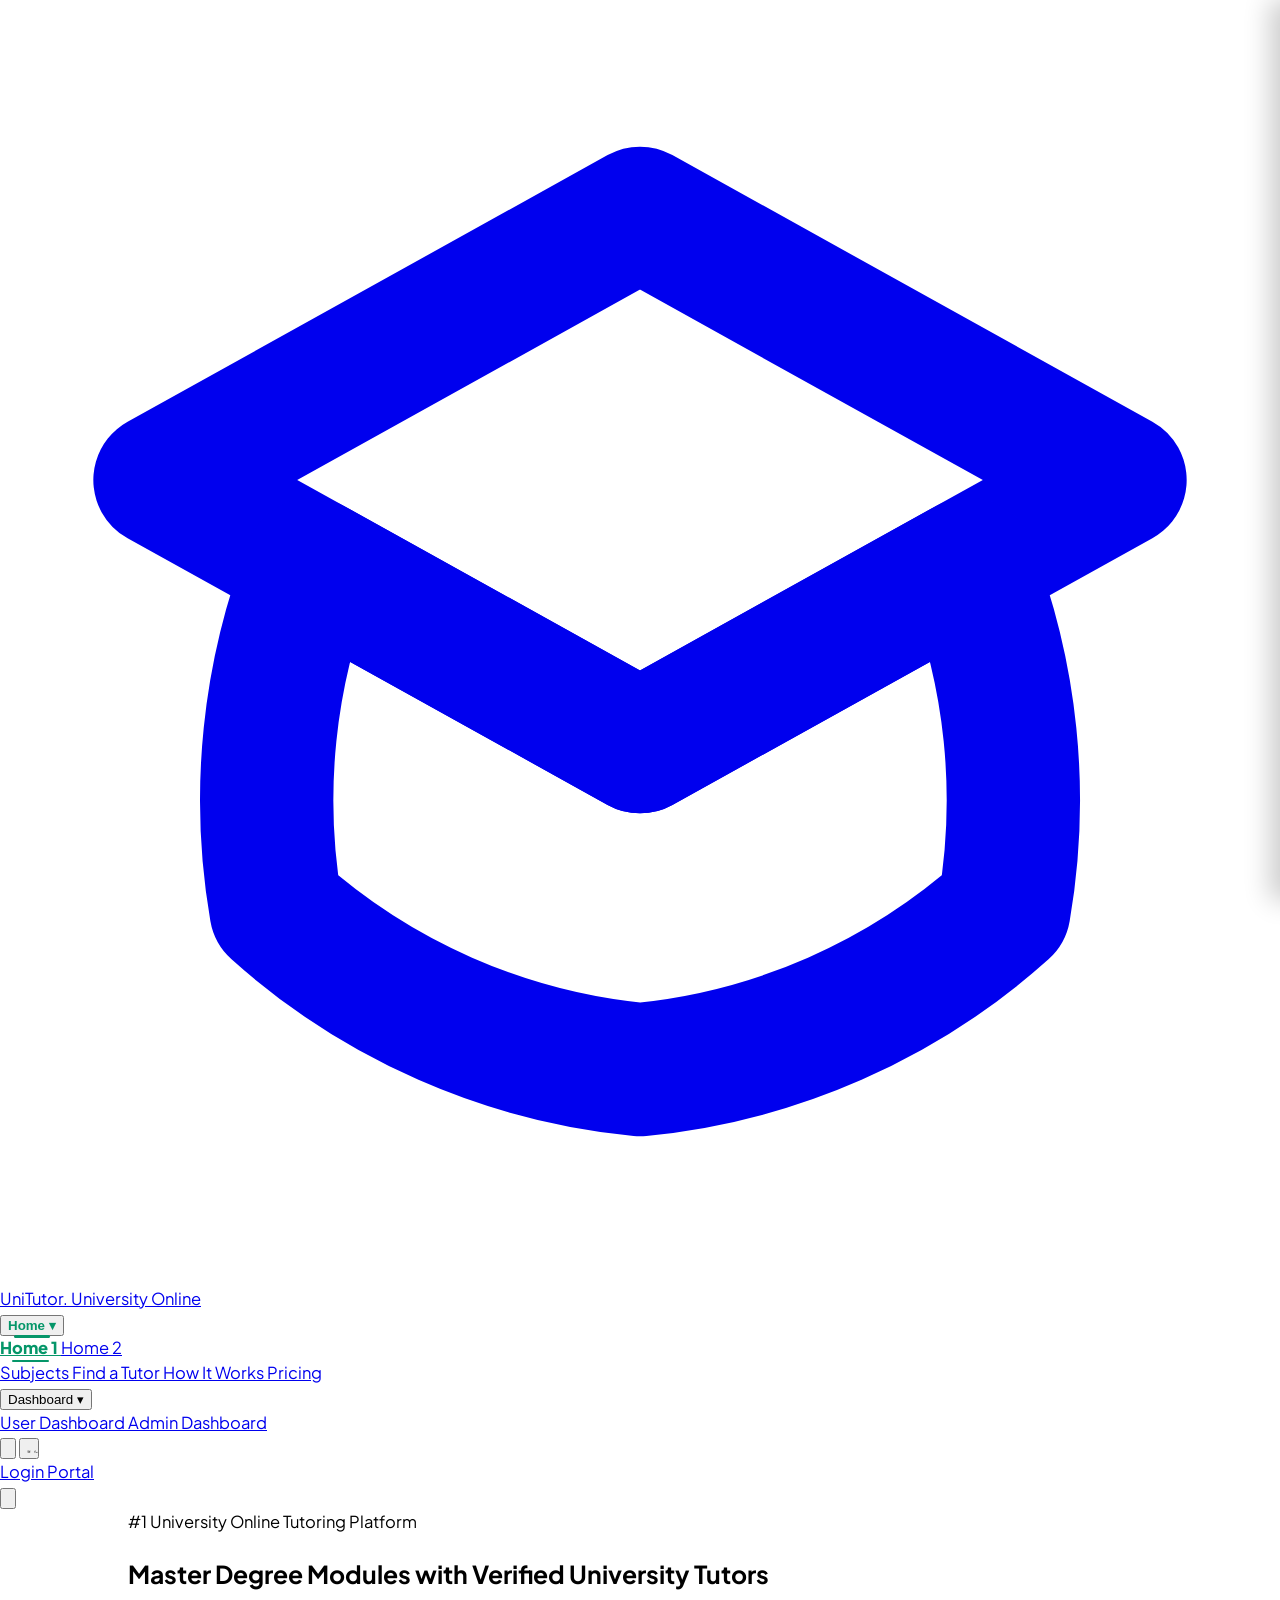
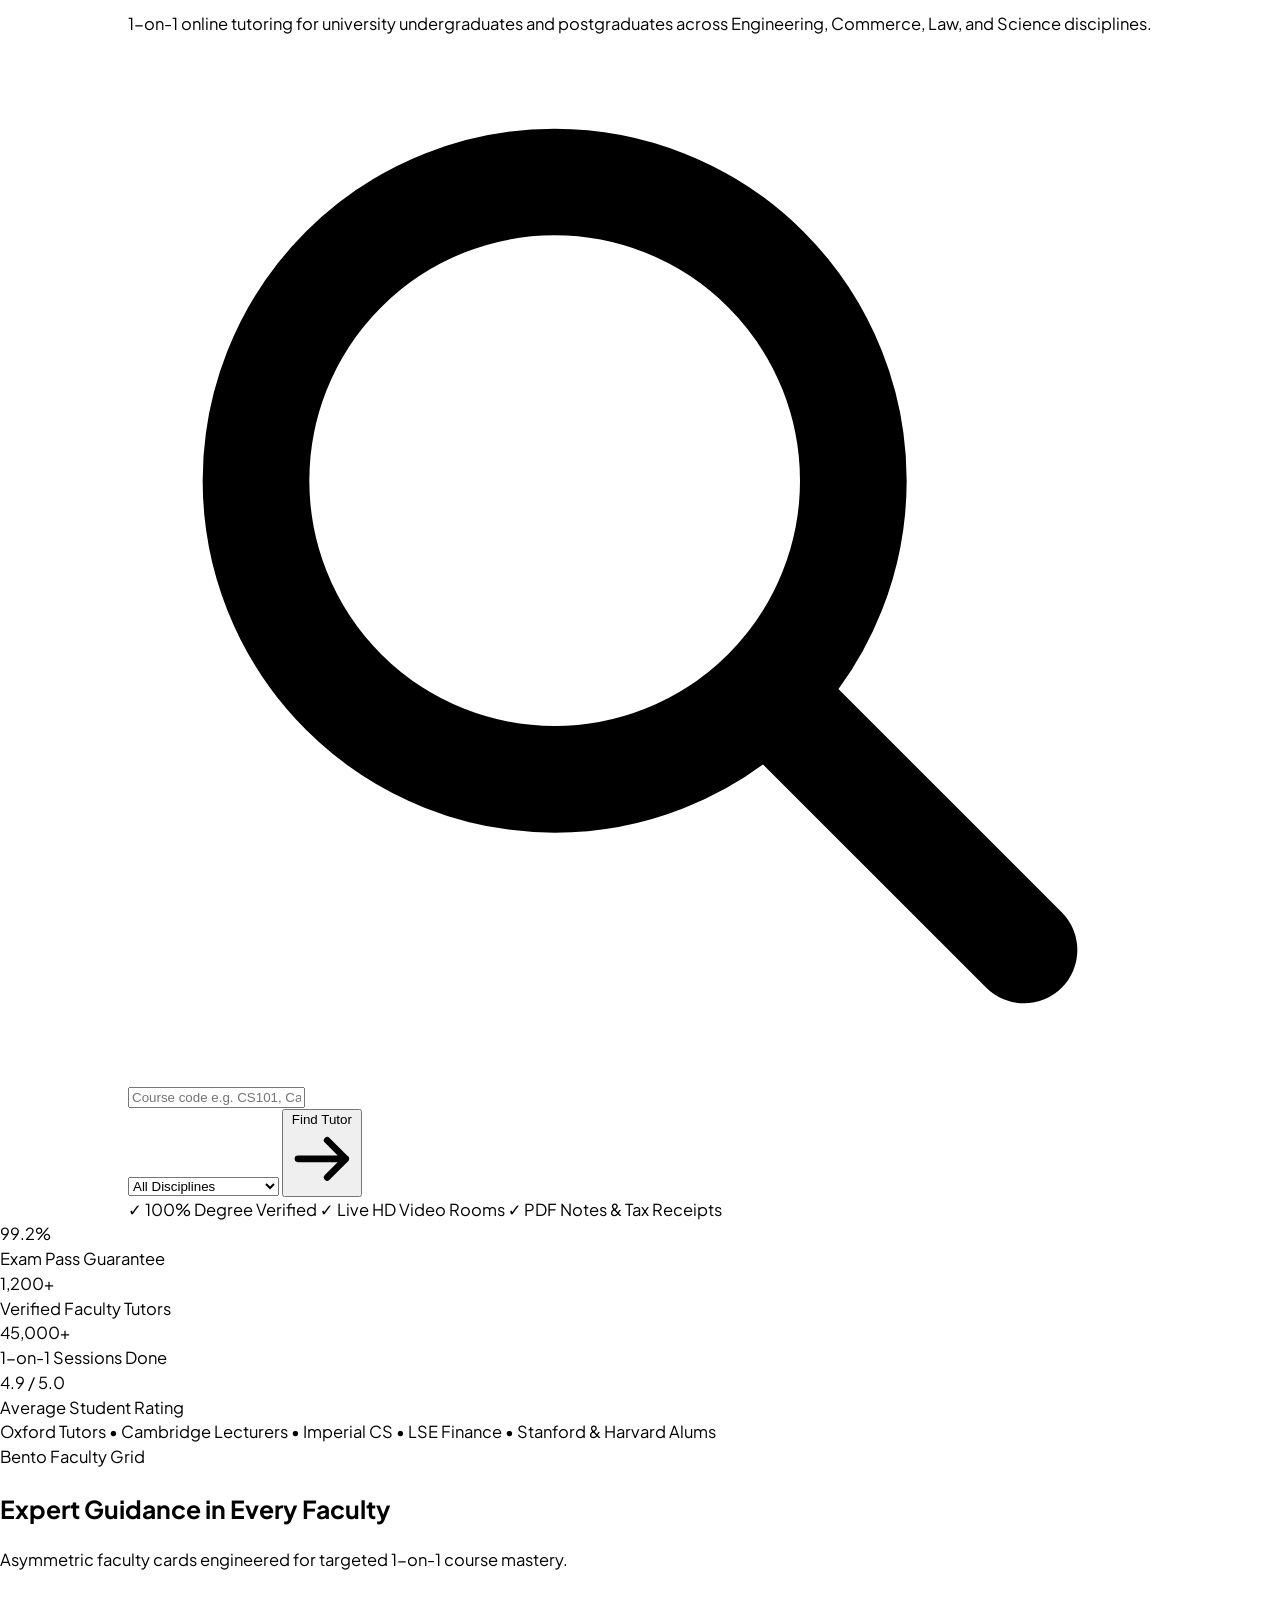
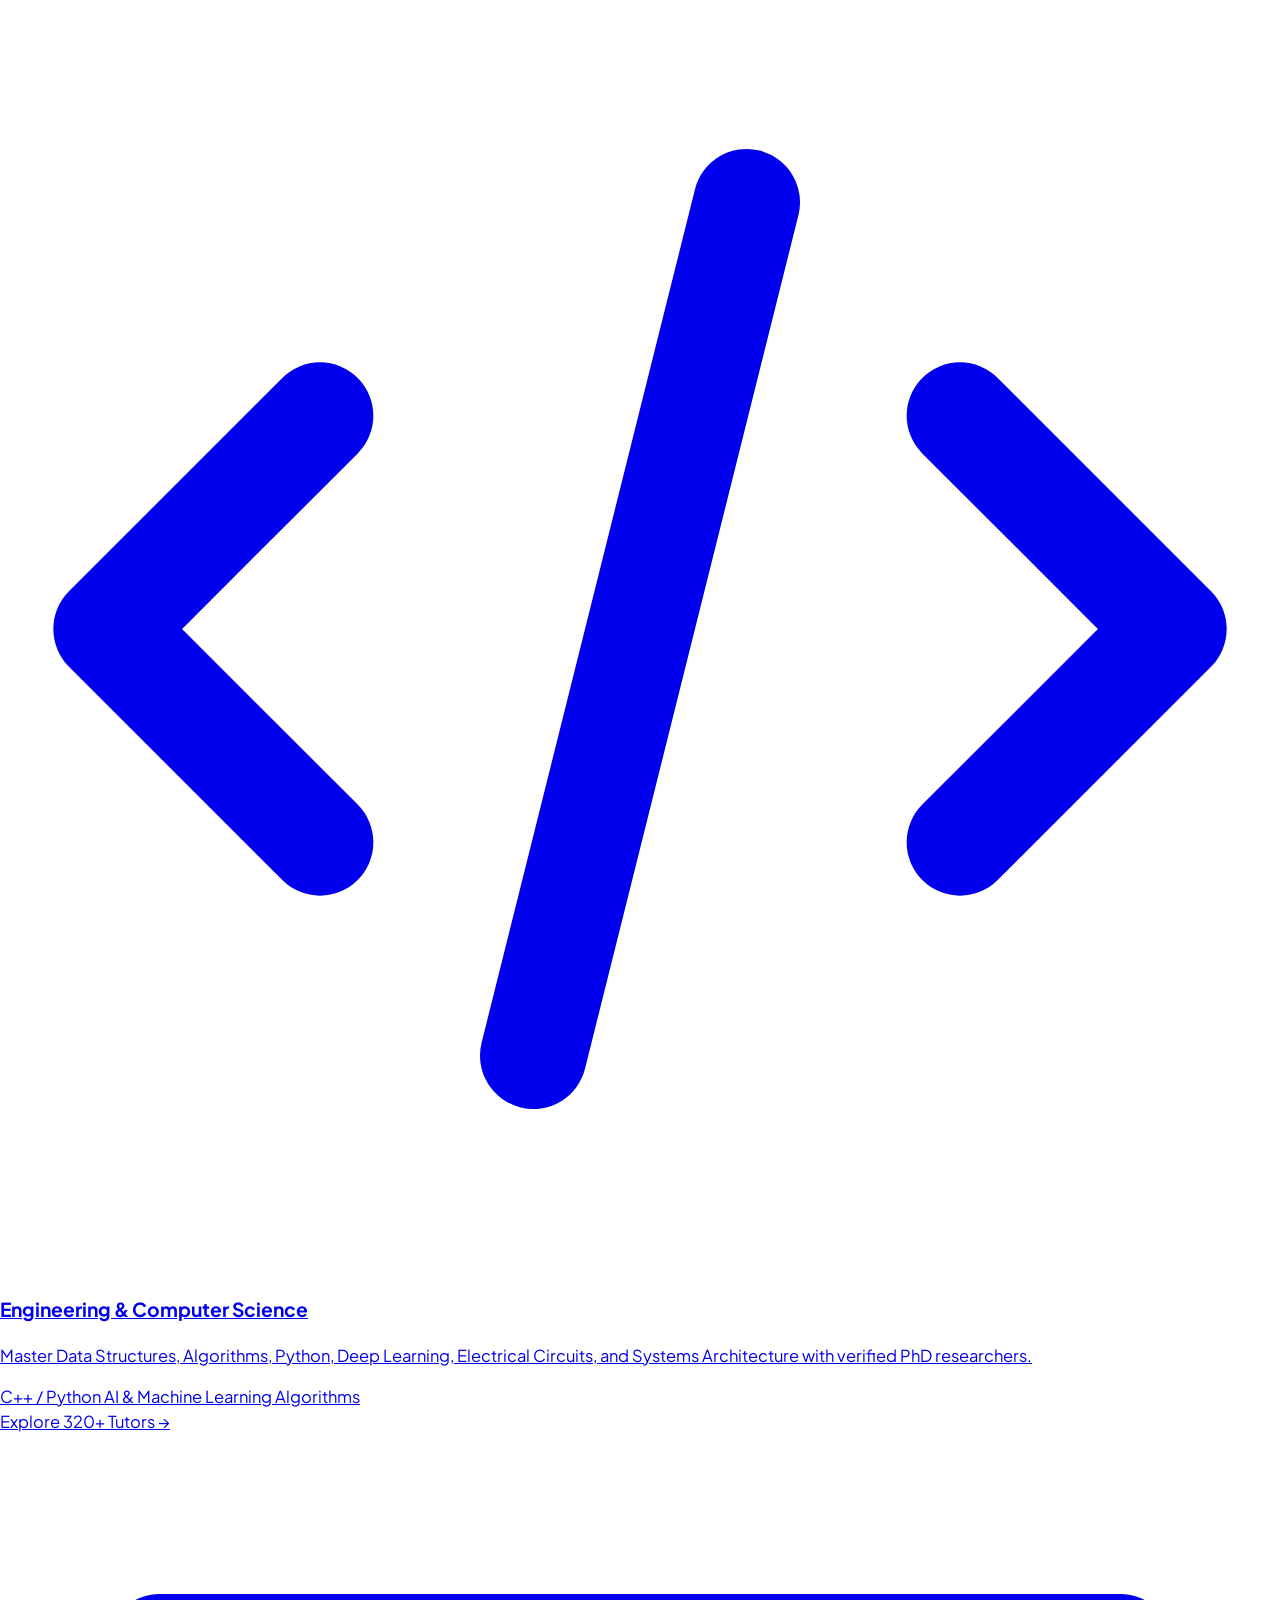
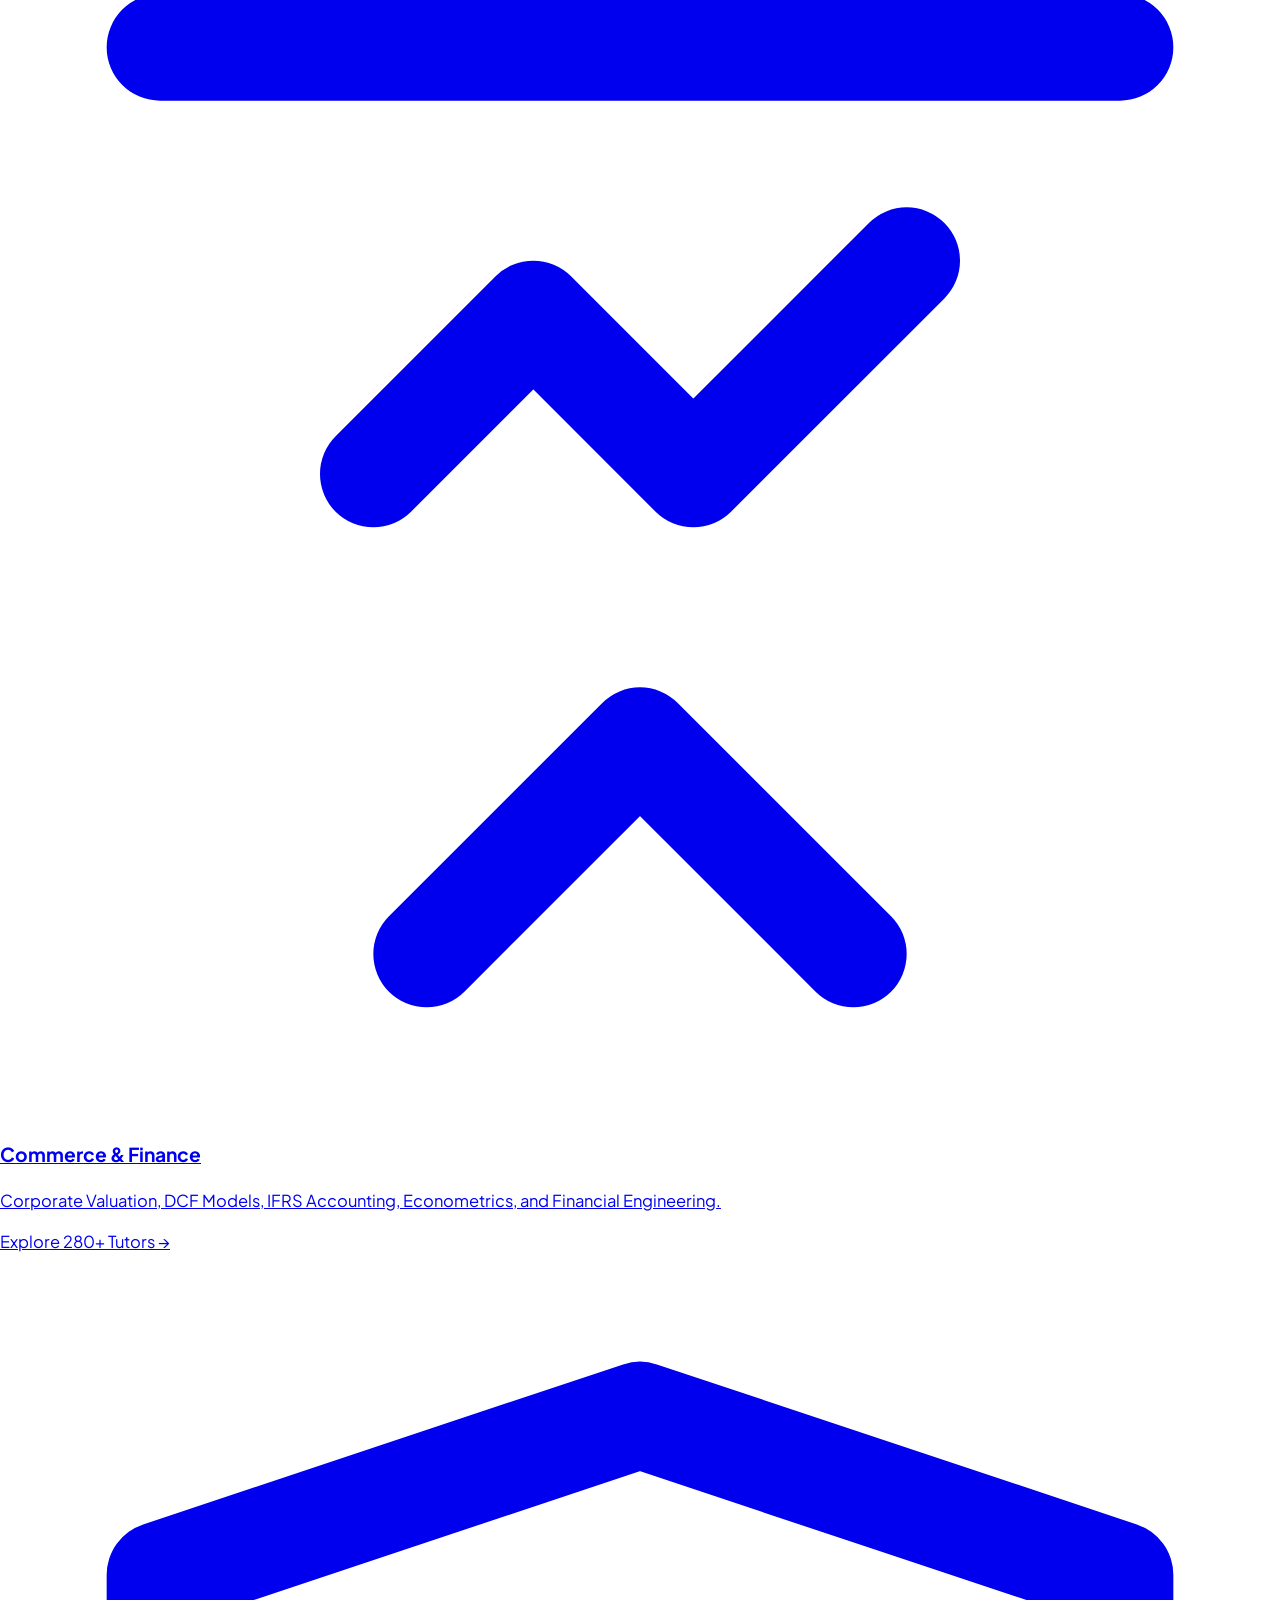
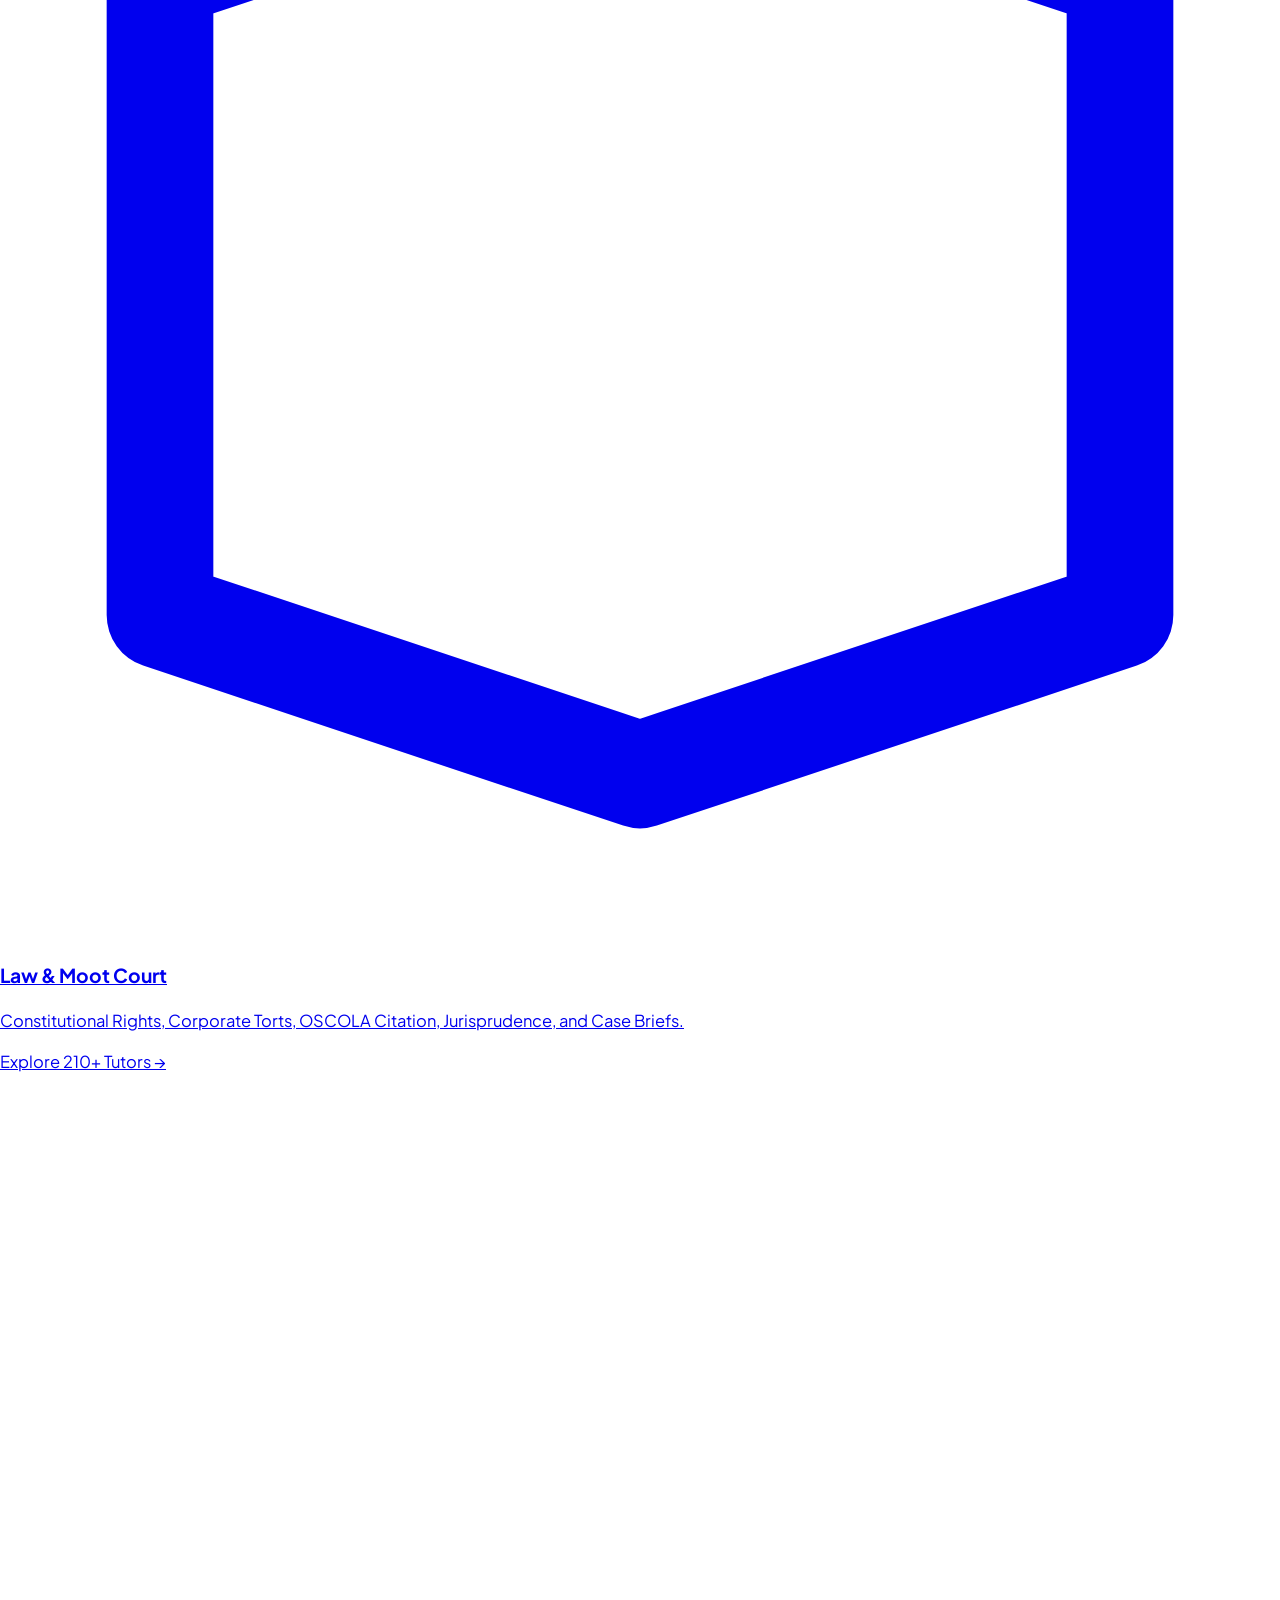
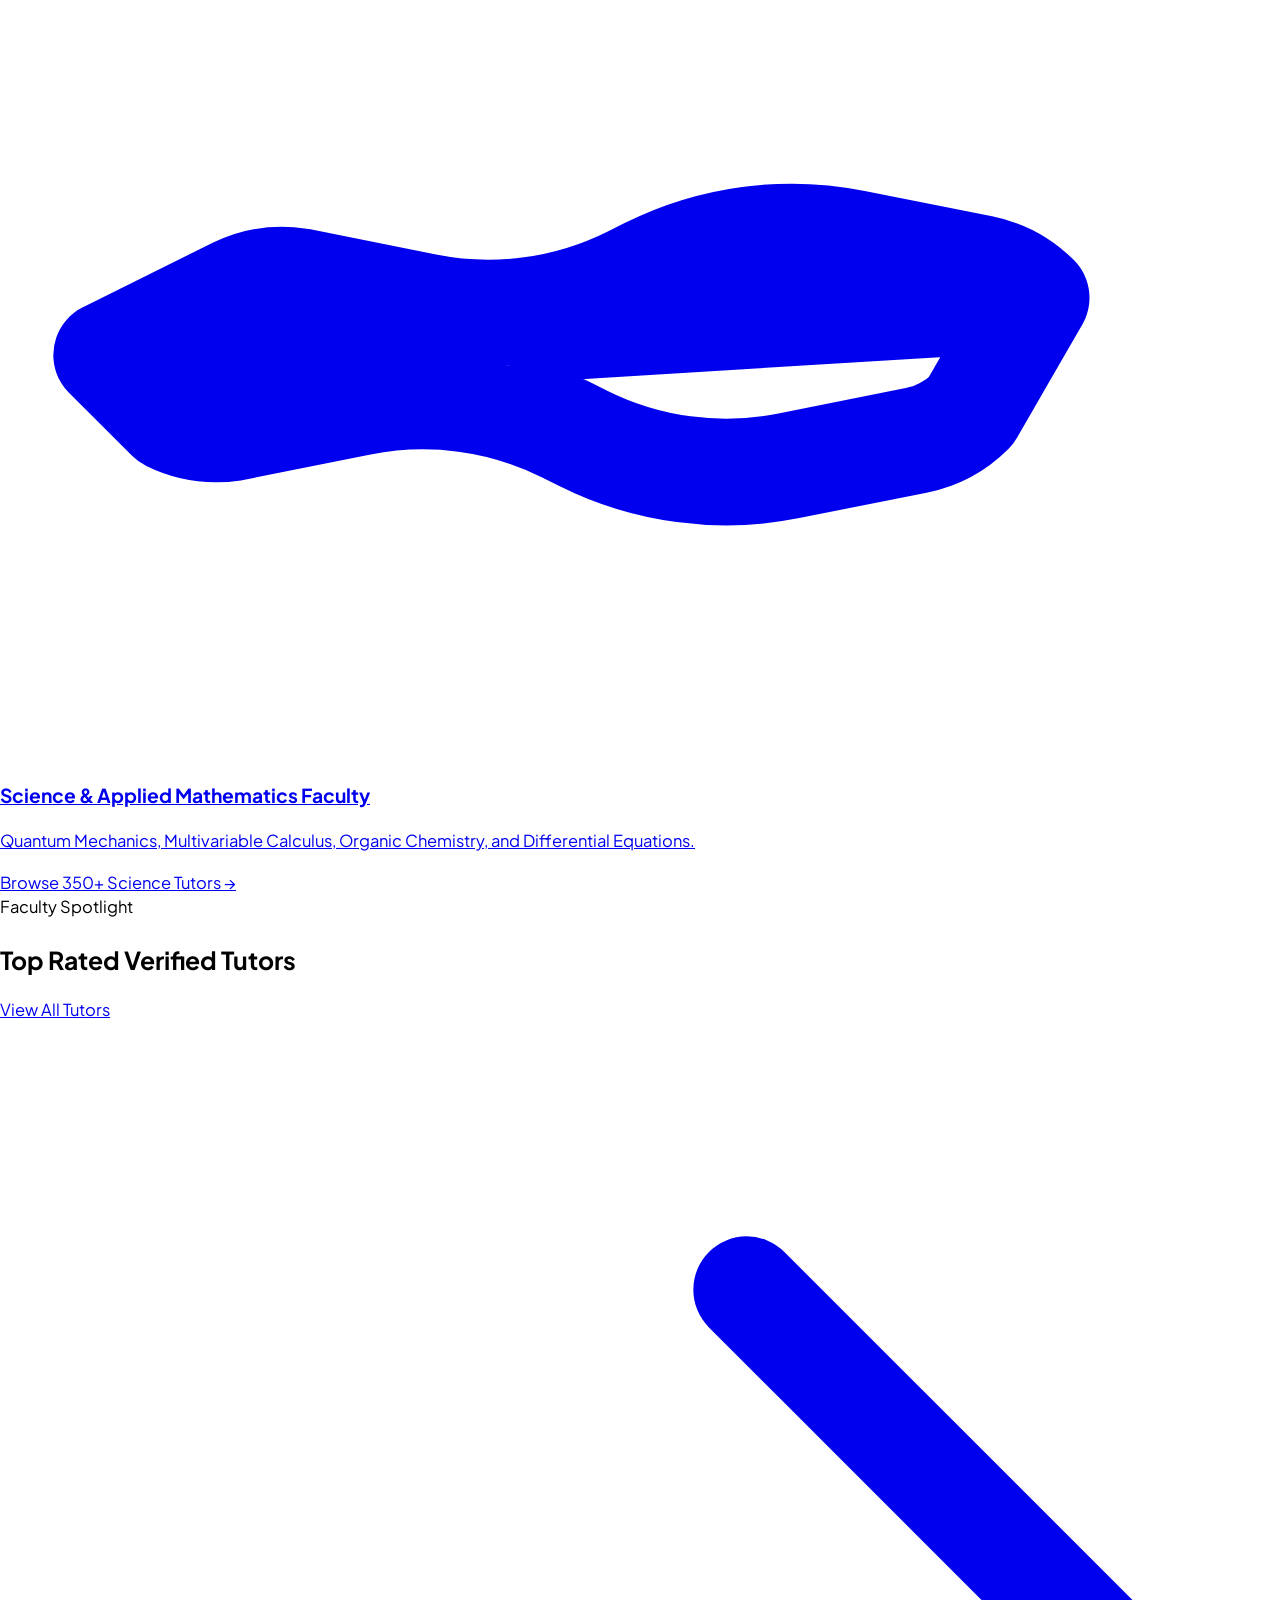
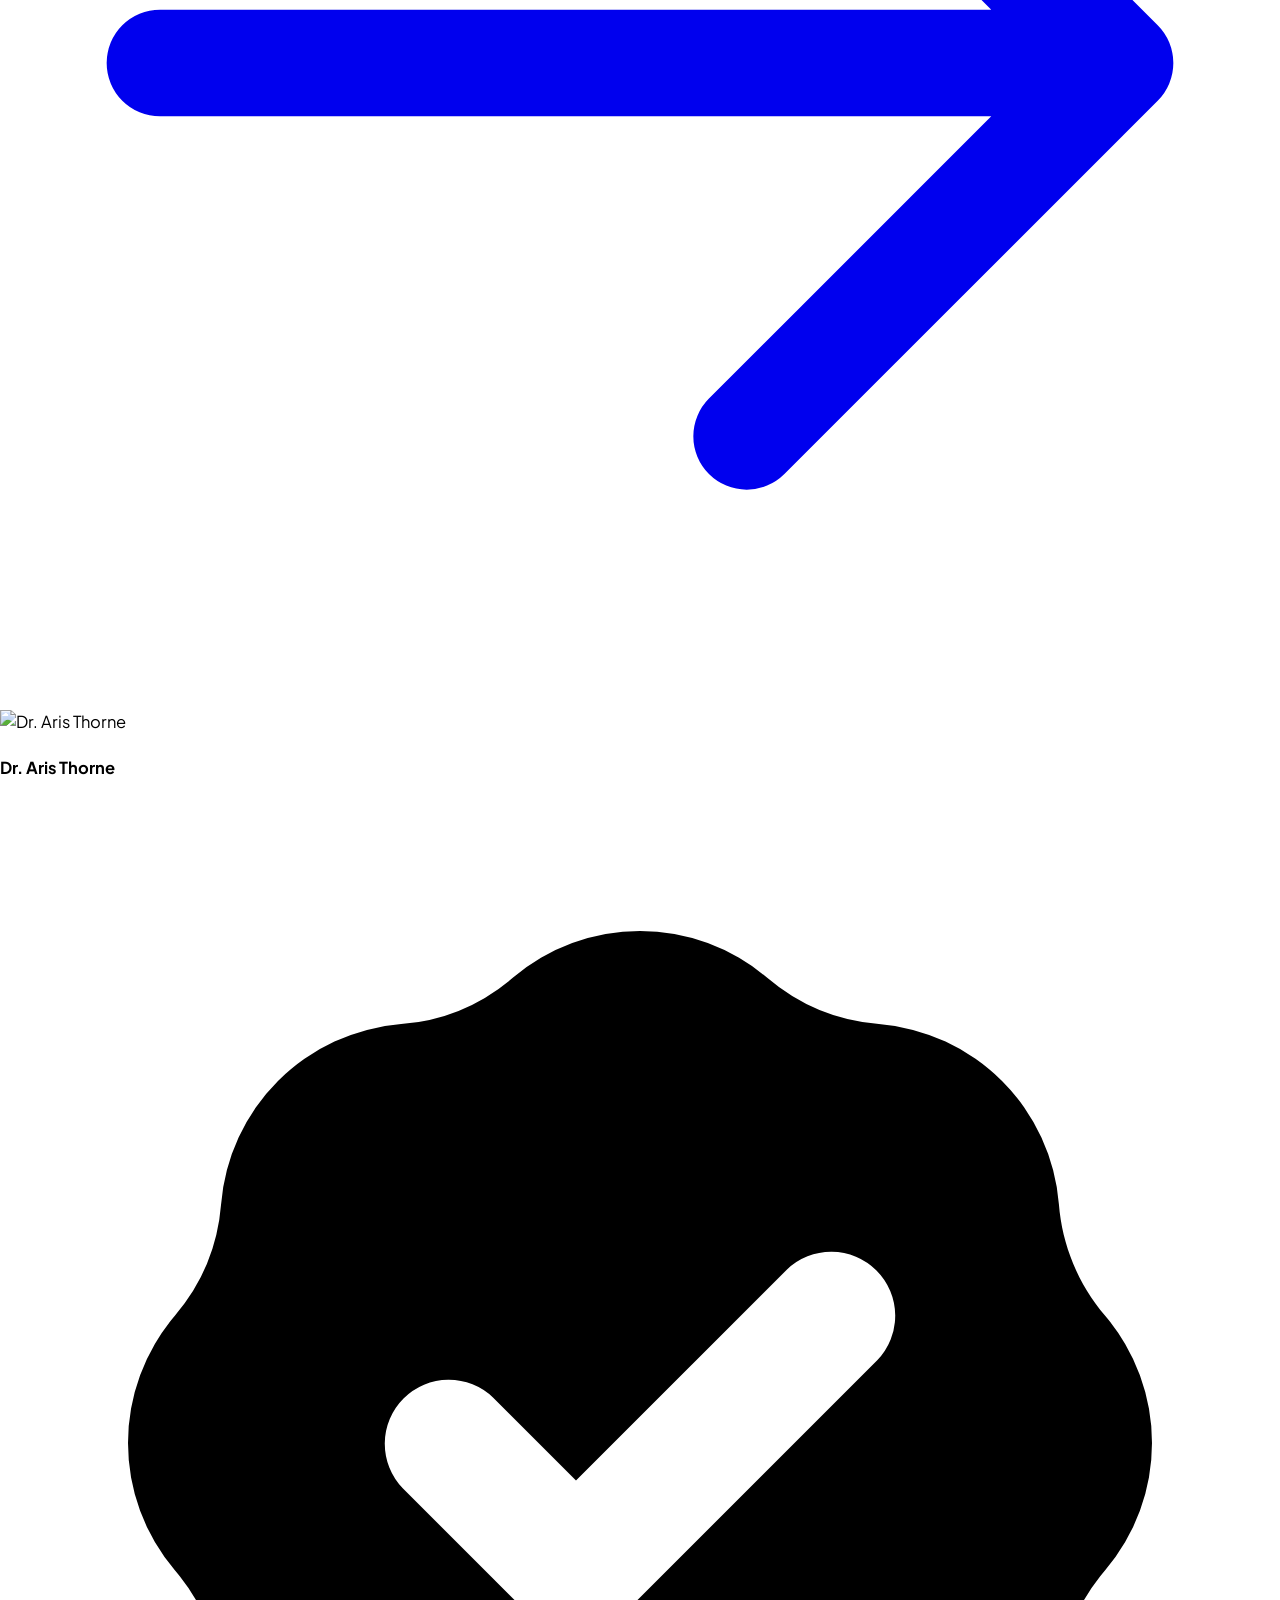
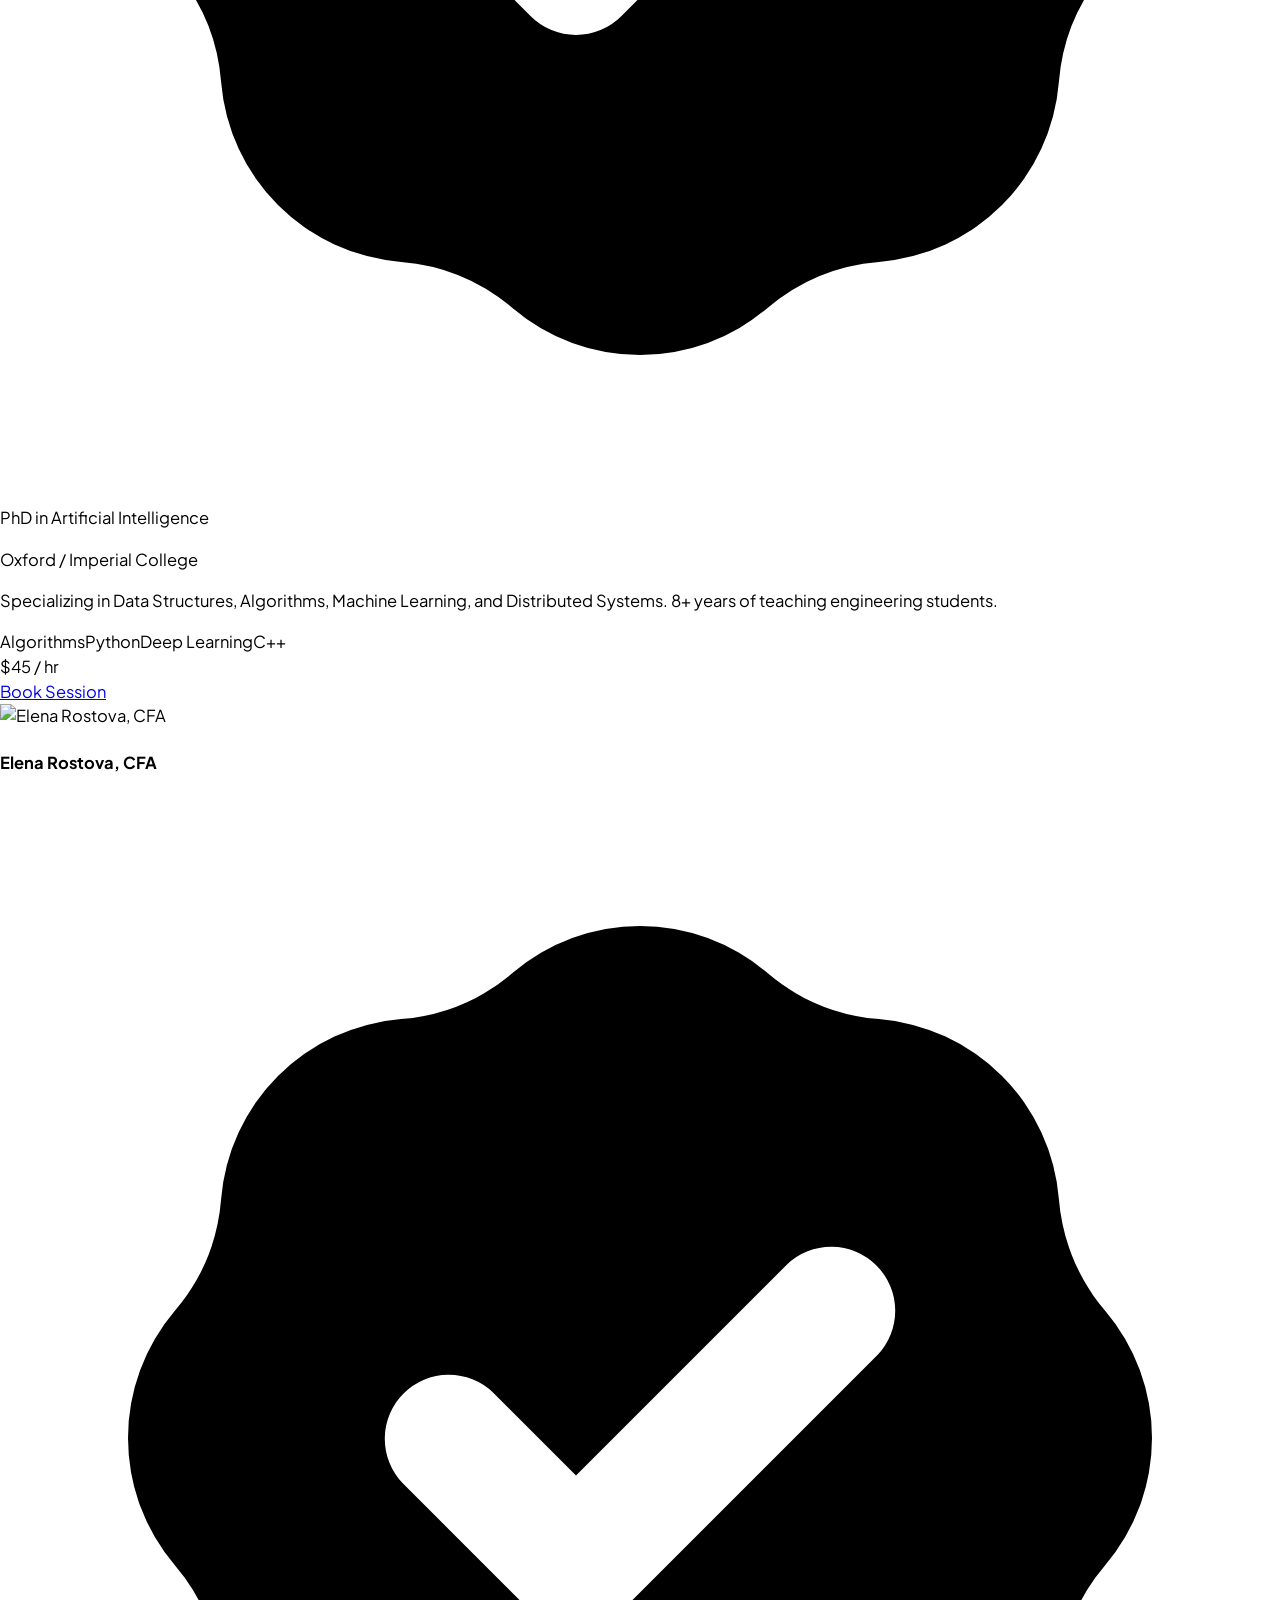
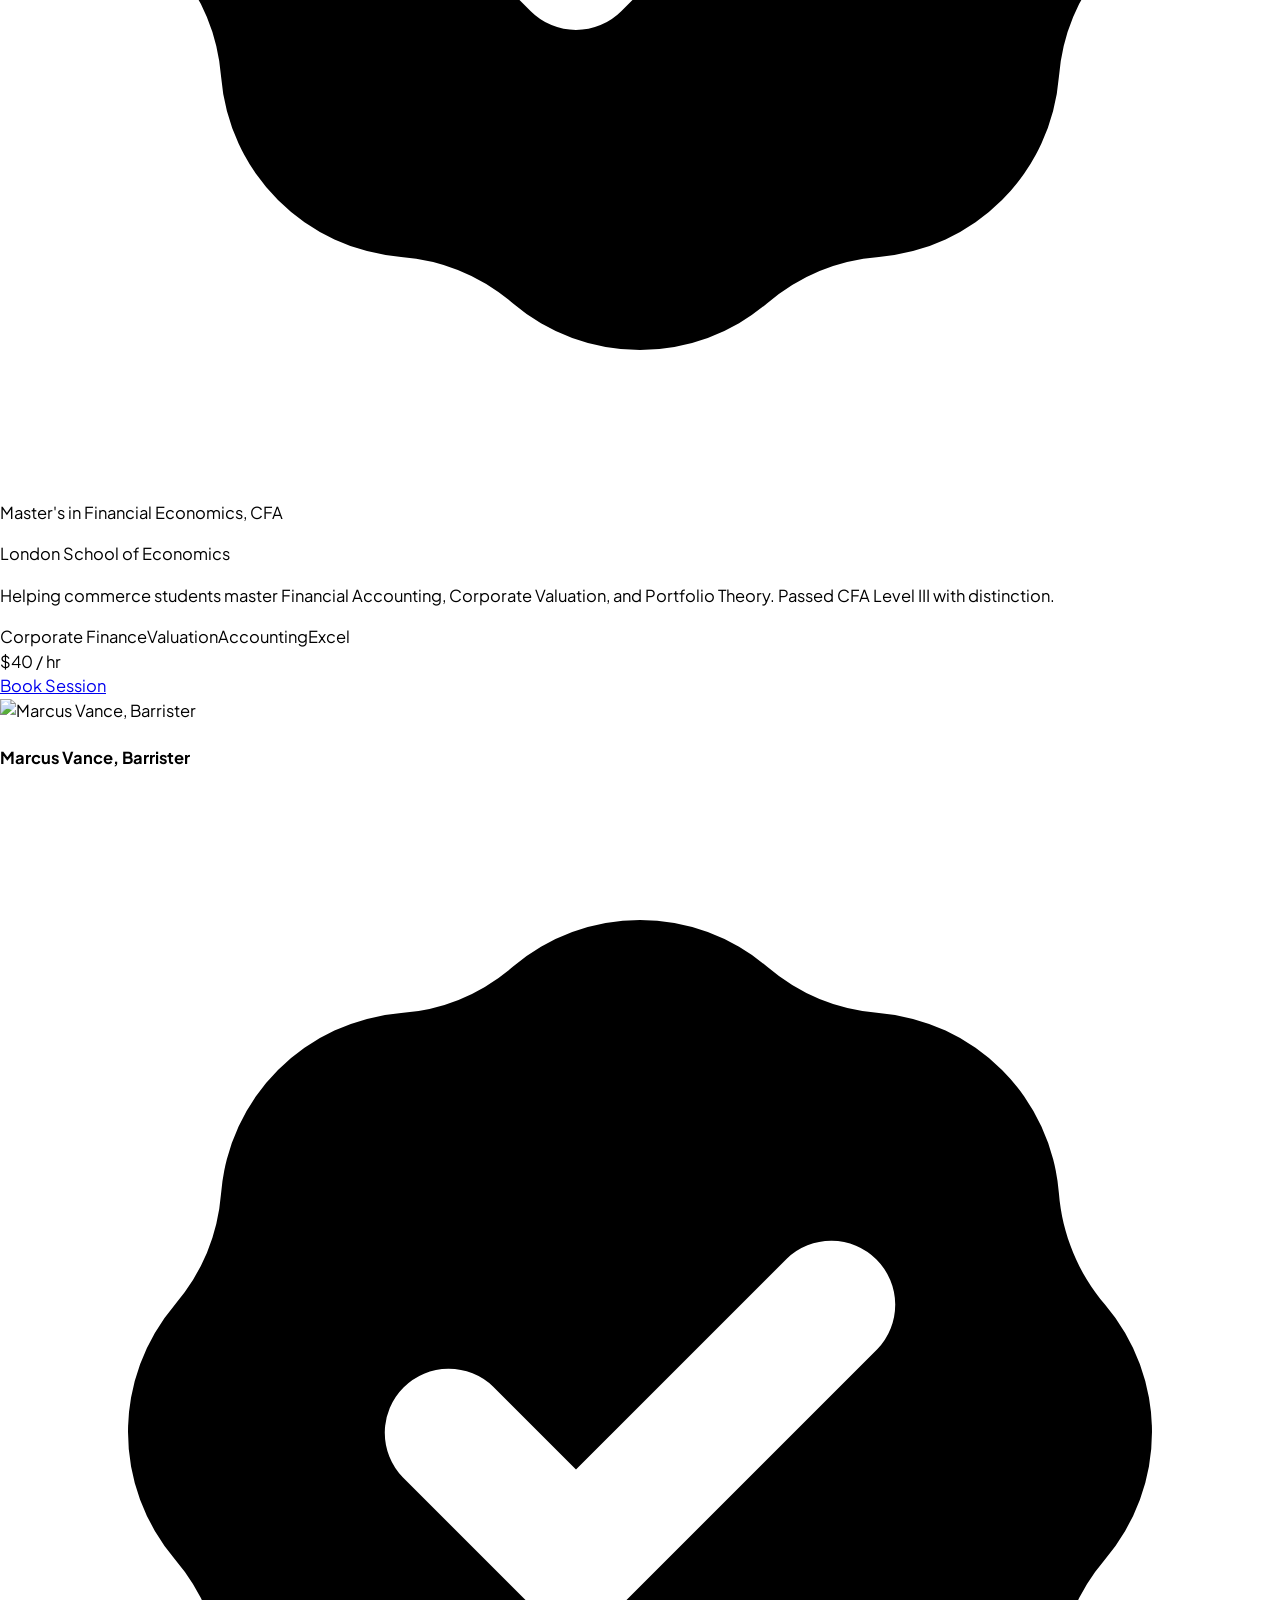
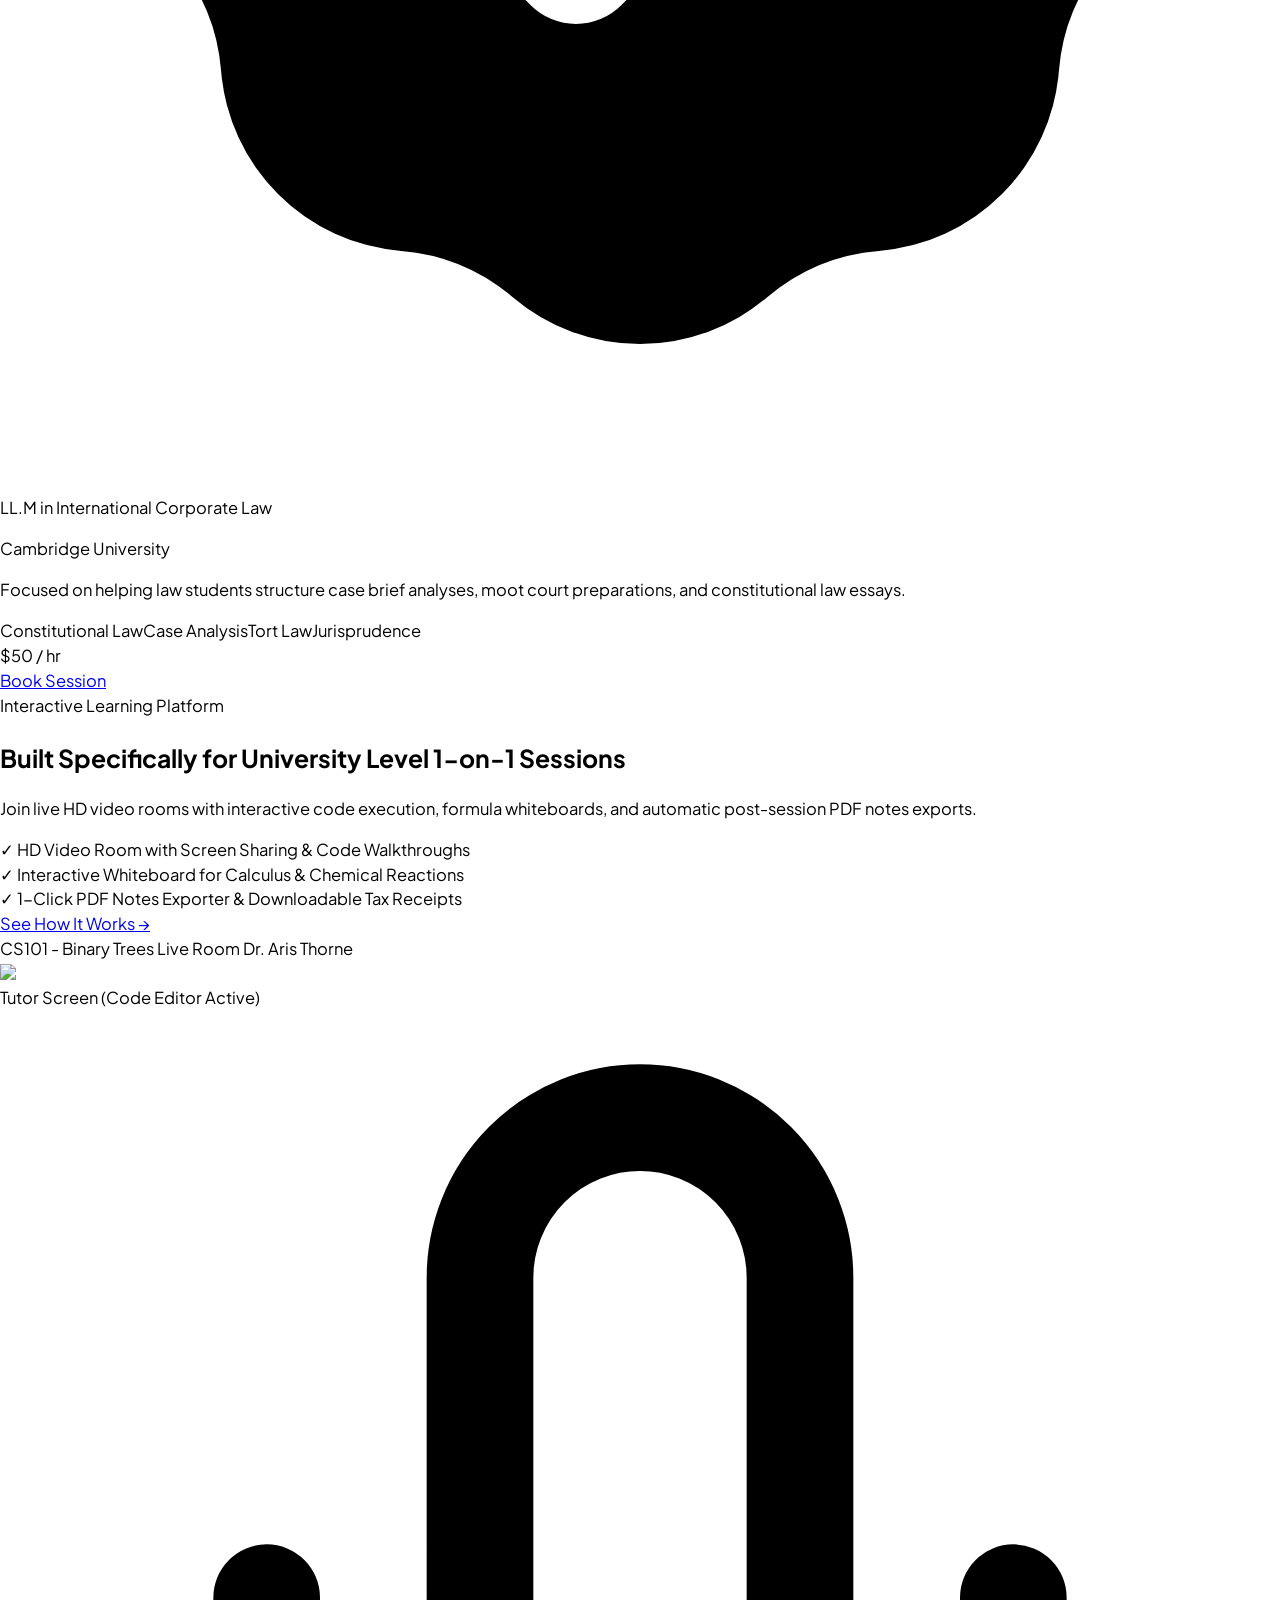
==== commit 8a3ccb4a: "first commit" ====
--- a/index.html
+++ b/index.html
@@ -106,7 +106,7 @@
               </button>
               
               <div class="absolute left-0 mt-1 w-52 rounded-xl bg-white dark:bg-[#0d231e] shadow-xl border border-emerald-100 dark:border-[#1a3d35] opacity-0 invisible group-hover:opacity-100 group-hover:visible transition-all duration-150 z-50 p-1.5 space-y-1 text-xs">
-                <a href="student-dashboard.html" class="block px-3 py-2 rounded-lg font-bold text-slate-800 dark:text-slate-200 hover:bg-theme-50 dark:hover:bg-[#163830]">
+                <a href="user-dashboard.html" class="block px-3 py-2 rounded-lg font-bold text-slate-800 dark:text-slate-200 hover:bg-theme-50 dark:hover:bg-[#163830]">
                   User Dashboard 
                 </a>
                 <a href="admin-dashboard.html" class="block px-3 py-2 rounded-lg font-bold text-slate-800 dark:text-slate-200 hover:bg-emerald-50 dark:hover:bg-[#163830]">
@@ -120,13 +120,15 @@
           <!-- Right Side Controls -->
           <div class="flex items-center space-x-2 shrink-0">
             
-            <!-- RTL Layout Switcher Button (Desktop) -->
-            <button class="action-btn hidden lg:inline-flex" id="btn-rtl-toggle" onclick="toggleRTL()" aria-label="Toggle LTR/RTL Layout" title="Switch layout direction">
-              <span style="font-size: 11px; font-weight: 700; letter-spacing: -0.5px;">⇄ RTL</span>
+            <!-- RTL Layout Switcher ICON Button (Desktop - Minimal Icon Only) -->
+            <button id="btn-rtl-toggle" onclick="toggleRTL()" type="button" aria-label="Toggle LTR/RTL Layout" title="Switch layout direction" class="utility-icon-btn hidden lg:inline-flex text-slate-700 dark:text-slate-300 bg-emerald-50 dark:bg-[#163830] border border-emerald-200 dark:border-[#1a3d35] hover:bg-emerald-100 dark:hover:bg-[#1d4a40] transition p-2 rounded-xl">
+              <svg class="w-4 h-4 text-theme-600 dark:text-theme-400" fill="none" stroke="currentColor" viewBox="0 0 24 24">
+                <path stroke-linecap="round" stroke-linejoin="round" stroke-width="2" d="M8 7h12m0 0l-4-4m4 4l-4 4m0 6H4m0 0l4 4m-4-4l4-4"/>
+              </svg>
             </button>
 
             <!-- Dark Mode Switcher ICON Button (Desktop) -->
-            <button id="dark-mode-btn" onclick="toggleDarkMode()" type="button" title="Toggle Light / Dark Mode" class="utility-icon-btn hidden lg:inline-flex text-slate-700 dark:text-slate-300 bg-emerald-50 dark:bg-[#163830] border border-emerald-200 dark:border-[#1a3d35] hover:bg-emerald-100 transition p-2">
+            <button id="dark-mode-btn" onclick="toggleDarkMode()" type="button" title="Toggle Light / Dark Mode" class="utility-icon-btn hidden lg:inline-flex text-slate-700 dark:text-slate-300 bg-emerald-50 dark:bg-[#163830] border border-emerald-200 dark:border-[#1a3d35] hover:bg-emerald-100 transition p-2 rounded-xl">
               <svg id="sun-icon" class="w-4 h-4 hidden dark:block text-amberGold-400" fill="none" stroke="currentColor" viewBox="0 0 24 24">
                 <path stroke-linecap="round" stroke-linejoin="round" stroke-width="2" d="M12 3v1m0 16v1m9-9h-1M4 12H3m15.364 6.364l-.707-.707M6.343 6.343l-.707-.707m12.728 0l-.707.707M6.343 17.657l-.707.707M16 12a4 4 0 11-8 0 4 4 0 018 0z"/>
               </svg>
@@ -137,9 +139,9 @@
 
             <!-- Clean Login Portal Button (Desktop) -->
             <div id="user-auth-area" class="hidden lg:block">
-              <button onclick="openLoginModal()" type="button" class="px-4 py-2 text-xs font-black text-white bg-gradient-to-r from-theme-600 to-amberGold-600 hover:from-theme-700 hover:to-amberGold-700 rounded-xl shadow-md shadow-theme-600/20 transition hover:scale-105">
+              <a href="login.html" class="px-4 py-2 text-xs font-black text-white bg-gradient-to-r from-theme-600 to-amberGold-600 hover:from-theme-700 hover:to-amberGold-700 rounded-xl shadow-md shadow-theme-600/20 transition hover:scale-105 inline-block">
                 Login Portal
-              </button>
+              </a>
             </div>
 
             <!-- Mobile Hamburger Toggle Icon Button -->
@@ -207,7 +209,7 @@
                 <svg class="w-4 h-4 submenu-arrow transition-transform duration-200 text-slate-400" fill="none" stroke="currentColor" viewBox="0 0 24 24"><path stroke-linecap="round" stroke-linejoin="round" stroke-width="2" d="M19 9l-7 7-7-7"/></svg>
               </button>
               <div id="mobile-dashboard-submenu" class="mobile-submenu hidden pl-4 pr-1 py-1 space-y-1 bg-emerald-50/50 dark:bg-[#061512]/50 rounded-xl my-1 border border-emerald-100/50 dark:border-[#1a3d35]">
-                <a href="student-dashboard.html" class="block px-3 py-2 text-xs rounded-lg text-theme-600 dark:text-theme-400 hover:bg-white dark:hover:bg-[#163830] transition font-bold">
+                <a href="user-dashboard.html" class="block px-3 py-2 text-xs rounded-lg text-theme-600 dark:text-theme-400 hover:bg-white dark:hover:bg-[#163830] transition font-bold">
                   User Dashboard
                 </a>
                 <a href="admin-dashboard.html" class="block px-3 py-2 text-xs rounded-lg text-amberGold-600 dark:text-amberGold-400 hover:bg-white dark:hover:bg-[#163830] transition font-bold">
@@ -249,11 +251,11 @@
     <!-- ============================================================== -->
     <!-- SECTION 1: FULL SCREEN HERO WITH GLASSMORPHISM & BG IMAGE      -->
     <!-- ============================================================== -->
-    <section class="relative min-h-[calc(100vh-4rem)] flex items-center justify-center bg-cover bg-center bg-no-repeat overflow-hidden" style="background-image: url('https://images.unsplash.com/photo-1523240795612-9a054b0db644?auto=format&fit=crop&q=80&w=1920');">
+    <section class="hero-section relative min-h-[calc(100vh-4rem)] flex items-center justify-center bg-cover bg-center bg-no-repeat overflow-hidden" style="background-image: url('https://images.unsplash.com/photo-1523240795612-9a054b0db644?auto=format&fit=crop&q=80&w=1920');">
       <!-- Dark Gradient Overlay for High Contrast -->
       <div class="absolute inset-0 bg-gradient-to-b from-slate-950/85 via-[#061512]/90 to-[#061512]"></div>
 
-      <div class="max-w-7xl mx-auto px-4 sm:px-6 lg:px-8 relative z-10 py-20 text-center space-y-8">
+      <div class="max-w-7xl mx-auto px-4 sm:px-6 lg:px-8 relative z-10 py-16 sm:py-20 text-center space-y-8">
         
         <div class="inline-flex items-center gap-2 px-4 py-2 rounded-full bg-emerald-500/20 text-emerald-300 border border-emerald-500/30 text-xs font-black uppercase tracking-wider backdrop-blur-md shadow-lg">
           <span class="w-2.5 h-2.5 rounded-full bg-amberGold-400 animate-pulse"></span>
@@ -268,25 +270,25 @@
           1-on-1 online tutoring for university undergraduates and postgraduates across Engineering, Commerce, Law, and Science disciplines.
         </p>
 
-        <!-- Glassmorphism Search & Filter Bar -->
-        <div class="max-w-3xl mx-auto bg-white/95 dark:bg-[#0d231e]/95 p-3 sm:p-4 rounded-3xl shadow-2xl border border-white/20 dark:border-[#1a3d35] space-y-3 sm:space-y-0 sm:flex sm:items-center sm:gap-3 backdrop-blur-md">
+        <!-- High-Contrast Search & Filter Bar -->
+        <div class="max-w-3xl mx-auto bg-white dark:bg-[#0d231e] p-3.5 sm:p-4 rounded-3xl shadow-2xl border-2 border-emerald-500/40 dark:border-[#1a3d35] space-y-3 sm:space-y-0 sm:flex sm:items-center sm:gap-3 backdrop-blur-md">
           
-          <div class="flex-1 flex items-center gap-2 px-4 py-3 bg-slate-100 dark:bg-[#061512] rounded-2xl">
-            <svg class="w-5 h-5 text-slate-400" fill="none" stroke="currentColor" viewBox="0 0 24 24"><path stroke-linecap="round" stroke-linejoin="round" stroke-width="2" d="M21 21l-6-6m2-5a7 7 0 11-14 0 7 7 0 0114 0z"/></svg>
-            <input type="text" id="hero-search-query" placeholder="Course code e.g. CS101, Calculus, Finance..." class="bg-transparent text-sm font-semibold w-full focus:outline-none dark:text-white placeholder:text-slate-400">
-          </div>
-
-          <select id="hero-search-subject" class="px-4 py-3 bg-slate-100 dark:bg-[#061512] rounded-2xl text-sm font-bold text-slate-700 dark:text-slate-200 border-0 cursor-pointer">
-            <option value="">All Disciplines</option>
-            <option value="Engineering">Engineering & CS</option>
-            <option value="Commerce">Commerce & Finance</option>
-            <option value="Law">Law & Moot Court</option>
-            <option value="Science">Science & Calculus</option>
+          <div class="flex-1 flex items-center gap-2.5 px-4 py-3 bg-slate-50 dark:bg-[#061512] border-2 border-slate-300 dark:border-[#1a3d35] focus-within:border-theme-600 dark:focus-within:border-theme-400 focus-within:ring-2 focus-within:ring-theme-500/20 rounded-2xl transition-all shadow-sm">
+            <svg class="w-5 h-5 text-slate-500 dark:text-slate-400 shrink-0" fill="none" stroke="currentColor" viewBox="0 0 24 24"><path stroke-linecap="round" stroke-linejoin="round" stroke-width="2.5" d="M21 21l-6-6m2-5a7 7 0 11-14 0 7 7 0 0114 0z"/></svg>
+            <input type="text" id="hero-search-query" placeholder="Course code e.g. CS101, Calculus, Finance..." class="bg-transparent text-sm font-extrabold w-full focus:outline-none text-slate-900 dark:text-white placeholder:text-slate-500 dark:placeholder:text-slate-400">
+          </div>
+
+          <select id="hero-search-subject" class="px-4 py-3 bg-slate-50 dark:bg-[#061512] border-2 border-slate-300 dark:border-[#1a3d35] focus:border-theme-600 dark:focus:border-theme-400 rounded-2xl text-sm font-extrabold text-slate-900 dark:text-slate-100 cursor-pointer transition-all shadow-sm focus:outline-none">
+            <option value="" class="text-slate-900 bg-white dark:bg-[#0d231e] dark:text-white">All Disciplines</option>
+            <option value="Engineering" class="text-slate-900 bg-white dark:bg-[#0d231e] dark:text-white">Engineering & CS</option>
+            <option value="Commerce" class="text-slate-900 bg-white dark:bg-[#0d231e] dark:text-white">Commerce & Finance</option>
+            <option value="Law" class="text-slate-900 bg-white dark:bg-[#0d231e] dark:text-white">Law & Moot Court</option>
+            <option value="Science" class="text-slate-900 bg-white dark:bg-[#0d231e] dark:text-white">Science & Calculus</option>
           </select>
 
-          <button onclick="handleHeroSearch()" type="button" class="w-full sm:w-auto px-7 py-3.5 bg-theme-600 hover:bg-theme-700 text-white font-black rounded-2xl shadow-lg shadow-theme-600/30 transition hover:scale-105 flex items-center justify-center gap-2">
+          <button onclick="handleHeroSearch()" type="button" class="w-full sm:w-auto px-7 py-3.5 bg-theme-600 hover:bg-theme-700 text-white font-black text-sm rounded-2xl shadow-lg shadow-theme-600/30 transition hover:scale-105 flex items-center justify-center gap-2 shrink-0">
             <span>Find Tutor</span>
-            <svg class="w-4 h-4" fill="none" stroke="currentColor" viewBox="0 0 24 24"><path stroke-linecap="round" stroke-linejoin="round" stroke-width="2" d="M14 5l7 7m0 0l-7 7m7-7H3"/></svg>
+            <svg class="w-4 h-4" fill="none" stroke="currentColor" viewBox="0 0 24 24"><path stroke-linecap="round" stroke-linejoin="round" stroke-width="2.5" d="M14 5l7 7m0 0l-7 7m7-7H3"/></svg>
           </button>
 
         </div>
@@ -363,17 +365,17 @@
       </div>
 
       <!-- Modern Bento Grid Layout -->
-      <div class="grid grid-cols-1 md:grid-cols-3 lg:grid-cols-4 gap-6">
+      <div class="grid grid-cols-1 md:grid-cols-2 lg:grid-cols-4 gap-6">
         
         <!-- Bento Item 1: Engineering (Span 2 cols) -->
-        <a href="tutors.html?subject=Engineering" class="md:col-span-2 group bg-white dark:bg-[#0d231e] p-8 rounded-3xl shadow-xl border border-emerald-100 dark:border-[#1a3d35] hover:border-theme-500 transition-all hover:-translate-y-1 relative overflow-hidden flex flex-col justify-between">
+        <a href="tutors.html?subject=Engineering" class="md:col-span-2 lg:col-span-2 group bg-white dark:bg-[#0d231e] p-8 rounded-3xl shadow-xl border border-emerald-100 dark:border-[#1a3d35] hover:border-theme-500 transition-all hover:-translate-y-1 relative overflow-hidden flex flex-col justify-between">
           <div class="space-y-4 relative z-10">
-            <div class="w-14 h-14 rounded-2xl bg-theme-100 dark:bg-theme-900/50 text-theme-600 dark:text-theme-400 flex items-center justify-center font-bold text-2xl">
-              💻
+            <div class="w-14 h-14 rounded-2xl bg-theme-100 dark:bg-theme-900/50 text-theme-600 dark:text-theme-400 flex items-center justify-center font-bold">
+              <svg class="w-7 h-7" fill="none" stroke="currentColor" viewBox="0 0 24 24"><path stroke-linecap="round" stroke-linejoin="round" stroke-width="2" d="M10 20l4-16m4 4l4 4-4 4M6 16l-4-4 4-4"/></svg>
             </div>
             <h3 class="text-2xl font-black text-slate-900 dark:text-white">Engineering & Computer Science</h3>
             <p class="text-xs text-slate-500 dark:text-slate-400 max-w-md leading-relaxed">
-              Master Data Structures, Algorithms, Python, Deep Learning, Electrical Circuits, and Systems Architecture with PhD researchers.
+              Master Data Structures, Algorithms, Python, Deep Learning, Electrical Circuits, and Systems Architecture with verified PhD researchers.
             </p>
             <div class="flex flex-wrap gap-2 pt-2">
               <span class="px-2.5 py-1 rounded-lg bg-emerald-50 dark:bg-[#163830] text-[11px] font-extrabold text-theme-700 dark:text-theme-300">C++ / Python</span>
@@ -387,14 +389,14 @@
         </a>
 
         <!-- Bento Item 2: Commerce -->
-        <a href="tutors.html?subject=Commerce" class="group bg-white dark:bg-[#0d231e] p-8 rounded-3xl shadow-xl border border-emerald-100 dark:border-[#1a3d35] hover:border-amberGold-500 transition-all hover:-translate-y-1 flex flex-col justify-between">
+        <a href="tutors.html?subject=Commerce" class="md:col-span-1 lg:col-span-1 group bg-white dark:bg-[#0d231e] p-8 rounded-3xl shadow-xl border border-emerald-100 dark:border-[#1a3d35] hover:border-amberGold-500 transition-all hover:-translate-y-1 flex flex-col justify-between">
           <div class="space-y-4">
-            <div class="w-14 h-14 rounded-2xl bg-amberGold-500/20 text-amberGold-600 dark:text-amberGold-400 flex items-center justify-center font-bold text-2xl">
-              📈
+            <div class="w-14 h-14 rounded-2xl bg-amberGold-500/20 text-amberGold-600 dark:text-amberGold-400 flex items-center justify-center font-bold">
+              <svg class="w-7 h-7" fill="none" stroke="currentColor" viewBox="0 0 24 24"><path stroke-linecap="round" stroke-linejoin="round" stroke-width="2" d="M7 12l3-3 3 3 4-4M8 21l4-4 4 4M3 4h18"/></svg>
             </div>
             <h3 class="text-xl font-bold text-slate-900 dark:text-white">Commerce & Finance</h3>
             <p class="text-xs text-slate-500 dark:text-slate-400 leading-relaxed">
-              Corporate Valuation, DCF Models, IFRS Accounting, Econometrics, and Stata.
+              Corporate Valuation, DCF Models, IFRS Accounting, Econometrics, and Financial Engineering.
             </p>
           </div>
           <div class="pt-6 font-extrabold text-xs text-amberGold-600 dark:text-amberGold-400 inline-flex items-center gap-1 group-hover:gap-2 transition-all">
@@ -403,14 +405,14 @@
         </a>
 
         <!-- Bento Item 3: Law -->
-        <a href="tutors.html?subject=Law" class="group bg-white dark:bg-[#0d231e] p-8 rounded-3xl shadow-xl border border-emerald-100 dark:border-[#1a3d35] hover:border-purple-500 transition-all hover:-translate-y-1 flex flex-col justify-between">
+        <a href="tutors.html?subject=Law" class="md:col-span-1 lg:col-span-1 group bg-white dark:bg-[#0d231e] p-8 rounded-3xl shadow-xl border border-emerald-100 dark:border-[#1a3d35] hover:border-purple-500 transition-all hover:-translate-y-1 flex flex-col justify-between">
           <div class="space-y-4">
-            <div class="w-14 h-14 rounded-2xl bg-purple-100 dark:bg-purple-900/50 text-purple-600 dark:text-purple-400 flex items-center justify-center font-bold text-2xl">
-              ⚖️
+            <div class="w-14 h-14 rounded-2xl bg-purple-100 dark:bg-purple-900/50 text-purple-600 dark:text-purple-400 flex items-center justify-center font-bold">
+              <svg class="w-7 h-7" fill="none" stroke="currentColor" viewBox="0 0 24 24"><path stroke-linecap="round" stroke-linejoin="round" stroke-width="2" d="M3 6l9-3 9 3v12l-9 3-9-3V6z"/></svg>
             </div>
             <h3 class="text-xl font-bold text-slate-900 dark:text-white">Law & Moot Court</h3>
             <p class="text-xs text-slate-500 dark:text-slate-400 leading-relaxed">
-              Constitutional Rights, Corporate Torts, OSCOLA Citation, Moot Court.
+              Constitutional Rights, Corporate Torts, OSCOLA Citation, Jurisprudence, and Case Briefs.
             </p>
           </div>
           <div class="pt-6 font-extrabold text-xs text-purple-600 dark:text-purple-400 inline-flex items-center gap-1 group-hover:gap-2 transition-all">
@@ -418,11 +420,11 @@
           </div>
         </a>
 
-        <!-- Bento Item 4: Science (Span 4 cols full bar) -->
-        <a href="tutors.html?subject=Science" class="md:col-span-3 lg:col-span-4 group bg-white dark:bg-[#0d231e] p-8 rounded-3xl shadow-xl border border-emerald-100 dark:border-[#1a3d35] hover:border-theme-500 transition-all hover:-translate-y-1 flex flex-col md:flex-row items-center justify-between gap-6">
+        <!-- Bento Item 4: Science (Span full width) -->
+        <a href="tutors.html?subject=Science" class="md:col-span-2 lg:col-span-4 group bg-white dark:bg-[#0d231e] p-8 rounded-3xl shadow-xl border border-emerald-100 dark:border-[#1a3d35] hover:border-theme-500 transition-all hover:-translate-y-1 flex flex-col md:flex-row items-center justify-between gap-6">
           <div class="flex items-center gap-5">
-            <div class="w-14 h-14 rounded-2xl bg-emerald-100 dark:bg-emerald-900/50 text-emerald-600 dark:text-emerald-400 flex items-center justify-center font-bold text-2xl shrink-0">
-              🔬
+            <div class="w-14 h-14 rounded-2xl bg-emerald-100 dark:bg-emerald-900/50 text-emerald-600 dark:text-emerald-400 flex items-center justify-center font-bold shrink-0">
+              <svg class="w-7 h-7" fill="none" stroke="currentColor" viewBox="0 0 24 24"><path stroke-linecap="round" stroke-linejoin="round" stroke-width="2" d="M19.428 15.428a2 2 0 00-1.022-.547l-2.387-.477a6 6 0 00-3.86.517l-.318.158a6 6 0 01-3.86.517L5.6 15.12a2 2 0 00-1.183.18L2 16.5m0 0l1.183 1.183a2 2 0 001.183.18l2.387-.477a6 6 0 013.86.517l.318.158a6 6 0 003.86.517l2.387-.477a2 2 0 001.022-.547L19.428 15.428z"/></svg>
             </div>
             <div>
               <h3 class="text-xl font-bold text-slate-900 dark:text-white">Science & Applied Mathematics Faculty</h3>
@@ -521,10 +523,10 @@
             </div>
 
             <div class="flex items-center justify-between text-[11px] text-slate-400 px-2 pt-1">
-              <span>🎤 Mute</span>
-              <span>📹 Video HD</span>
-              <span>🖥️ Share Screen</span>
-              <span class="text-emerald-400 font-bold">📄 Auto PDF Export</span>
+              <span class="flex items-center gap-1"><svg class="w-3.5 h-3.5 text-slate-400" fill="none" stroke="currentColor" viewBox="0 0 24 24"><path stroke-linecap="round" stroke-linejoin="round" stroke-width="2" d="M19 11a7 7 0 01-7 7m0 0a7 7 0 01-7-7m7 7v4m0 0H8m4 0h4m-4-8a3 3 0 01-3-3V5a3 3 0 116 0v6a3 3 0 01-3 3z"/></svg> Mute</span>
+              <span class="flex items-center gap-1"><svg class="w-3.5 h-3.5 text-slate-400" fill="none" stroke="currentColor" viewBox="0 0 24 24"><path stroke-linecap="round" stroke-linejoin="round" stroke-width="2" d="M15 10l4.553-2.276A1 1 0 0121 8.618v6.764a1 1 0 01-1.447.894L15 14M5 18h8a2 2 0 002-2V8a2 2 0 00-2-2H5a2 2 0 00-2 2v8a2 2 0 002 2z"/></svg> Video HD</span>
+              <span class="flex items-center gap-1"><svg class="w-3.5 h-3.5 text-slate-400" fill="none" stroke="currentColor" viewBox="0 0 24 24"><path stroke-linecap="round" stroke-linejoin="round" stroke-width="2" d="M9.75 17L9 20l-1 1h8l-1-1-.75-3M3 13h18M5 17h14a2 2 0 002-2V5a2 2 0 00-2-2H5a2 2 0 00-2 2v10a2 2 0 002 2z"/></svg> Share Screen</span>
+              <span class="text-emerald-400 font-bold flex items-center gap-1"><svg class="w-3.5 h-3.5 text-emerald-400" fill="none" stroke="currentColor" viewBox="0 0 24 24"><path stroke-linecap="round" stroke-linejoin="round" stroke-width="2" d="M9 12h6m-6 4h6m2 5H7a2 2 0 01-2-2V5a2 2 0 012-2h5.586a1 1 0 01.707.293l5.414 5.414a1 1 0 01.293.707V19a2 2 0 01-2 2z"/></svg> Auto PDF Export</span>
             </div>
           </div>
         </div>
@@ -547,39 +549,45 @@
           <p class="text-slate-400 text-sm font-medium">Join 45,000+ university students who boosted their GPA with 1-on-1 verified tutors.</p>
         </div>
 
-        <div class="grid grid-cols-1 md:grid-cols-3 gap-8 text-left">
+        <div class="grid grid-cols-1 lg:grid-cols-3 gap-6 lg:gap-8 text-left">
           
-          <div class="bg-[#0d231e] p-6 rounded-3xl border border-[#1a3d35] space-y-4">
-            <div class="flex items-center justify-between">
-              <span class="text-xs font-bold text-amberGold-400">Computer Science</span>
-              <span class="text-xs font-black px-2 py-0.5 bg-emerald-500/20 text-emerald-400 rounded-full">54% → 89% (Grade A)</span>
-            </div>
-            <p class="text-xs text-slate-300 leading-relaxed">
-              "Dr. Thorne broke down Graph Theory and Heap Data Structures step by step. Passed my retake exam with distinction!"
-            </p>
-            <div class="text-[11px] text-slate-400 font-bold">— Julian Vance, Imperial College</div>
-          </div>
-
-          <div class="bg-[#0d231e] p-6 rounded-3xl border border-[#1a3d35] space-y-4">
-            <div class="flex items-center justify-between">
-              <span class="text-xs font-bold text-amberGold-400">Corporate Finance</span>
-              <span class="text-xs font-black px-2 py-0.5 bg-emerald-500/20 text-emerald-400 rounded-full">58% → 92% (First Class)</span>
-            </div>
-            <p class="text-xs text-slate-300 leading-relaxed">
-              "Elena shared custom Excel financial modeling sheets and DCF valuation guides. Worth every single penny."
-            </p>
-            <div class="text-[11px] text-slate-400 font-bold">— Kavita Rao, London School of Economics</div>
-          </div>
-
-          <div class="bg-[#0d231e] p-6 rounded-3xl border border-[#1a3d35] space-y-4">
-            <div class="flex items-center justify-between">
-              <span class="text-xs font-bold text-amberGold-400">Constitutional Law</span>
-              <span class="text-xs font-black px-2 py-0.5 bg-emerald-500/20 text-emerald-400 rounded-full">61% → 85% (High Honors)</span>
-            </div>
-            <p class="text-xs text-slate-300 leading-relaxed">
-              "Marcus taught me how to structure legal precedents under timed exam conditions. Solved my exam anxiety."
-            </p>
-            <div class="text-[11px] text-slate-400 font-bold">— Lucas Meyer, Cambridge Law</div>
+          <div class="bg-[#0d231e] p-6 rounded-3xl border border-[#1a3d35] flex flex-col justify-between space-y-4">
+            <div class="space-y-3">
+              <div class="flex flex-wrap items-center justify-between gap-2">
+                <span class="text-xs font-bold text-amberGold-400">Computer Science</span>
+                <span class="text-[11px] font-black px-2.5 py-1 bg-emerald-500/20 text-emerald-400 rounded-full whitespace-nowrap shrink-0">54% → 89% (Grade A)</span>
+              </div>
+              <p class="text-xs text-slate-300 leading-relaxed font-medium">
+                "Dr. Thorne broke down Graph Theory and Heap Data Structures step by step. Passed my retake exam with distinction!"
+              </p>
+            </div>
+            <div class="text-[11px] text-slate-400 font-bold border-t border-[#1a3d35] pt-3">— Julian Vance, Imperial College</div>
+          </div>
+
+          <div class="bg-[#0d231e] p-6 rounded-3xl border border-[#1a3d35] flex flex-col justify-between space-y-4">
+            <div class="space-y-3">
+              <div class="flex flex-wrap items-center justify-between gap-2">
+                <span class="text-xs font-bold text-amberGold-400">Corporate Finance</span>
+                <span class="text-[11px] font-black px-2.5 py-1 bg-emerald-500/20 text-emerald-400 rounded-full whitespace-nowrap shrink-0">58% → 92% (First Class)</span>
+              </div>
+              <p class="text-xs text-slate-300 leading-relaxed font-medium">
+                "Elena shared custom Excel financial modeling sheets and DCF valuation guides. Worth every single penny."
+              </p>
+            </div>
+            <div class="text-[11px] text-slate-400 font-bold border-t border-[#1a3d35] pt-3">— Kavita Rao, London School of Economics</div>
+          </div>
+
+          <div class="bg-[#0d231e] p-6 rounded-3xl border border-[#1a3d35] flex flex-col justify-between space-y-4">
+            <div class="space-y-3">
+              <div class="flex flex-wrap items-center justify-between gap-2">
+                <span class="text-xs font-bold text-amberGold-400">Constitutional Law</span>
+                <span class="text-[11px] font-black px-2.5 py-1 bg-emerald-500/20 text-emerald-400 rounded-full whitespace-nowrap shrink-0">61% → 85% (High Honors)</span>
+              </div>
+              <p class="text-xs text-slate-300 leading-relaxed font-medium">
+                "Marcus taught me how to structure legal precedents under timed exam conditions. Solved my exam anxiety."
+              </p>
+            </div>
+            <div class="text-[11px] text-slate-400 font-bold border-t border-[#1a3d35] pt-3">— Lucas Meyer, Cambridge Law</div>
           </div>
 
         </div>
--- a/css/styles.css
+++ b/css/styles.css
@@ -13,6 +13,16 @@
   --dark-muted: #86efac;
 }
 
+/* Consistent Hero Section Layout & Height Across All Pages */
+.hero-section {
+  position: relative;
+  min-height: calc(100vh - 4rem);
+  display: flex;
+  align-items: center;
+  justify-content: center;
+  overflow: hidden;
+}
+
 /* Global Reset & Box Sizing */
 *, *::before, *::after {
   box-sizing: border-box;
@@ -40,7 +50,6 @@
 /* Text Container Bounds & Word Break Protection */
 p, h1, h2, h3, h4, h5, h6, span, a, label {
   overflow-wrap: break-word;
-  word-break: break-word;
 }
 
 /* Enforce Sticky Navbar Positioning */
@@ -231,7 +240,7 @@
 /* Mobile Breakpoint: 320px - 479px (Extra Small Screens) */
 @media (min-width: 320px) {
   html {
-    font-size: 14px;
+    font-size: 15px;
   }
 
   .one-line-nav {
@@ -242,7 +251,7 @@
 /* Mobile Breakpoint: 480px - 767px (Small Screens & Mobile Landscape) */
 @media (min-width: 480px) {
   html {
-    font-size: 15px;
+    font-size: 16px;
   }
 }
 
@@ -260,7 +269,7 @@
 /* Desktop Breakpoint: 1024px+ */
 @media (min-width: 1024px) {
   html {
-    font-size: 16px;
+    font-size: 16.5px;
   }
 }
 
